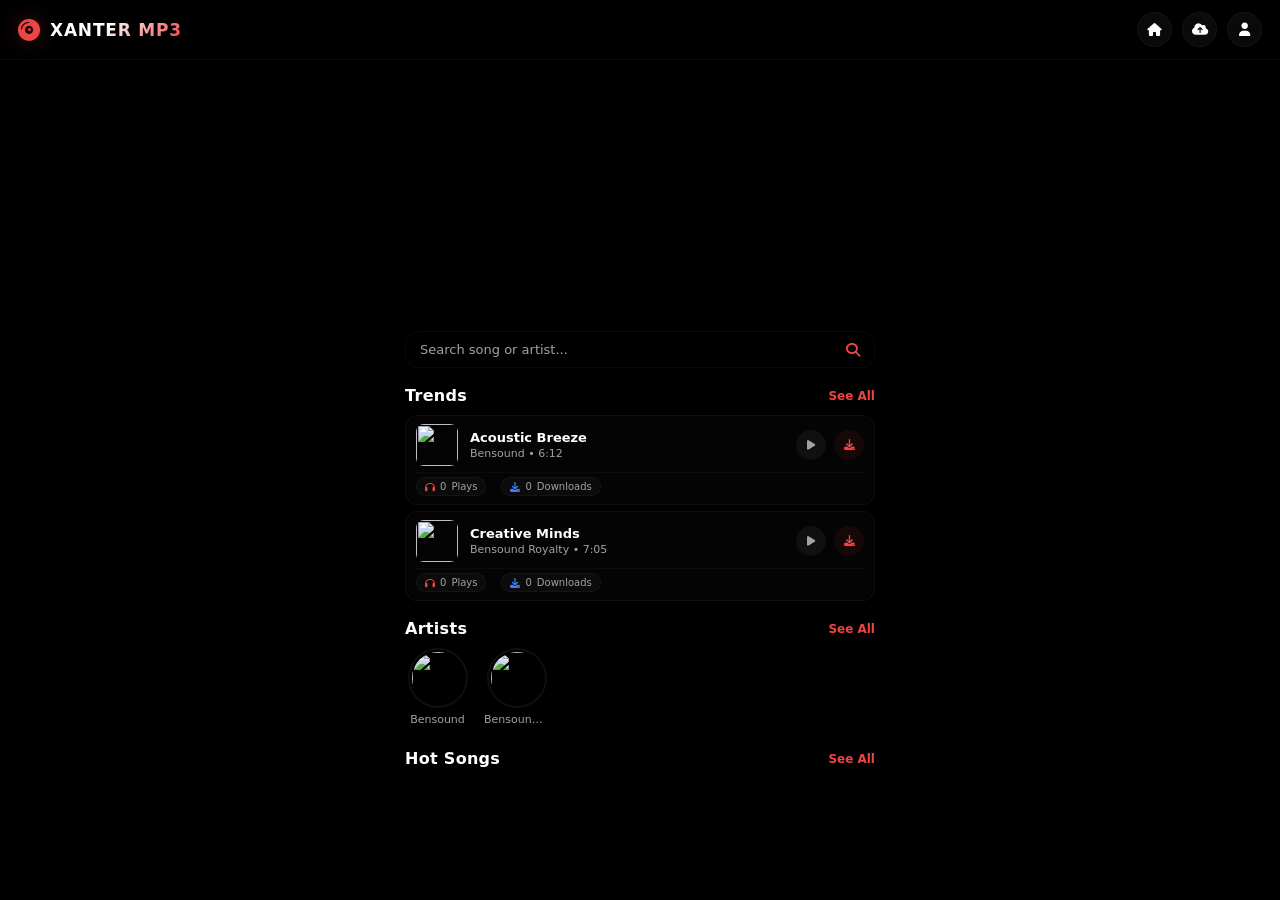
==== index.html @ 676ccbc0 "Add files via upload" ====
<!DOCTYPE html>
<html lang="en">
<head>
    <meta charset="UTF-8">
    <meta name="viewport" content="width=device-width, initial-scale=1.0">
    <title>Xanter MP3 - Cloudinary Edition</title>
    
    <!-- FontAwesome CDN -->
    <link rel="stylesheet" href="https://cdnjs.cloudflare.com/ajax/libs/font-awesome/6.4.0/css/all.min.css">
    
    <style>
        :root {
            --bg-main: #000000;
            --accent-red: #ef4444;
            --accent-glow: rgba(239, 68, 68, 0.3);
            --text-main: #ffffff;
            --text-muted: #a1a1aa;
            --border-color: rgba(255, 255, 255, 0.04);
        }

        * {
            margin: 0;
            padding: 0;
            box-sizing: border-box;
            font-family: 'Segoe UI', system-ui, -apple-system, sans-serif;
        }

        body {
            background-color: var(--bg-main);
            color: var(--text-main);
            min-height: 100vh;
            display: flex;
            flex-direction: column;
            justify-content: space-between;
            padding-bottom: 95px;
            overflow-x: hidden;
        }

        header {
            padding: 12px 18px;
            display: flex;
            justify-content: space-between;
            align-items: center;
            background: #000000;
            position: sticky;
            top: 0;
            z-index: 100;
            border-bottom: 1px solid var(--border-color);
        }

        .logo-area {
            display: flex;
            align-items: center;
            gap: 10px;
        }

        .logo-area i {
            font-size: 22px;
            color: var(--accent-red);
            filter: drop-shadow(0 0 10px var(--accent-glow));
        }

        .logo-area h1 {
            font-size: 17px;
            font-weight: 800;
            letter-spacing: 0.8px;
            background: linear-gradient(135deg, #ffffff 40%, var(--accent-red) 100%);
            -webkit-background-clip: text;
            -webkit-text-fill-color: transparent;
        }

        .header-actions {
            display: flex;
            align-items: center;
            gap: 10px;
        }

        .btn-header {
            background: rgba(255, 255, 255, 0.04);
            border: 1px solid var(--border-color);
            color: var(--text-main);
            width: 35px;
            height: 35px;
            border-radius: 50%;
            display: flex;
            align-items: center;
            justify-content: center;
            cursor: pointer;
            font-size: 13px;
            transition: all 0.3s ease;
        }

        .btn-header:hover {
            background: var(--accent-red);
            border-color: var(--accent-red);
            box-shadow: 0 0 12px var(--accent-glow);
            transform: scale(1.05);
        }

        .main-container {
            padding: 15px;
            max-width: 500px;
            margin: 0 auto;
            width: 100%;
        }

        .search-container {
            margin-bottom: 15px;
            position: relative;
        }

        .search-wrapper-inner {
            display: flex;
            gap: 10px;
            align-items: center;
        }

        .search-box {
            background: #000000;
            border: 1px solid var(--border-color);
            padding: 10px 14px;
            border-radius: 14px;
            display: flex;
            align-items: center;
            justify-content: space-between;
            flex: 1;
            position: relative;
            box-shadow: 0 4px 20px rgba(0, 0, 0, 0.2);
        }

        .search-box input {
            background: transparent;
            border: none;
            outline: none;
            color: var(--text-main);
            font-size: 13px;
            width: 100%;
        }

        .search-box input::placeholder {
            color: var(--text-muted);
        }

        .search-box i {
            color: var(--accent-red);
            font-size: 14px;
            cursor: pointer;
        }

        .search-suggestions {
            position: absolute;
            top: calc(100% + 8px);
            left: 0;
            width: 100%;
            background: #000000;
            border: 1px solid var(--border-color);
            border-radius: 12px;
            box-shadow: 0 10px 30px rgba(0,0,0,0.8);
            z-index: 200;
            display: none;
            max-height: 220px;
            overflow-y: auto;
        }

        .suggestion-item {
            padding: 12px 15px;
            font-size: 12px;
            color: var(--text-main);
            cursor: pointer;
            border-bottom: 1px solid rgba(255,255,255,0.02);
            display: flex;
            align-items: center;
            gap: 10px;
        }

        .suggestion-item:hover {
            background: rgba(239, 68, 68, 0.15);
            color: var(--accent-red);
        }

        .section-header {
            display: flex;
            justify-content: space-between;
            align-items: center;
            margin-bottom: 10px;
            margin-top: 18px;
        }

        .section-title {
            font-size: 16px;
            color: var(--text-main);
            font-weight: 700;
            letter-spacing: 0.3px;
        }

        .see-all-btn {
            font-size: 12px;
            color: var(--accent-red);
            cursor: pointer;
            font-weight: 600;
            background: none;
            border: none;
        }

        .artists-scroll-container {
            display: flex;
            gap: 14px;
            overflow-x: auto;
            padding-bottom: 5px;
            scrollbar-width: none;
        }

        .artists-scroll-container::-webkit-scrollbar {
            display: none;
        }

        .artist-item {
            display: flex;
            flex-direction: column;
            align-items: center;
            cursor: pointer;
            flex-shrink: 0;
            width: 65px;
        }

        .artist-avatar {
            width: 60px;
            height: 60px;
            border-radius: 50%;
            object-fit: cover;
            border: 2px solid rgba(255, 255, 255, 0.06);
            padding: 2px;
            background: #000000;
            transition: 0.3s;
        }

        .artist-item:hover .artist-avatar {
            border-color: var(--accent-red);
            box-shadow: 0 0 12px var(--accent-glow);
            transform: scale(1.05);
        }

        .artist-name {
            font-size: 11px;
            color: var(--text-muted);
            margin-top: 5px;
            text-align: center;
            white-space: nowrap;
            overflow: hidden;
            text-overflow: ellipsis;
            width: 100%;
        }

        .song-list {
            display: flex;
            flex-direction: column;
            gap: 6px;
            margin-bottom: 12px;
        }

        .song-card {
            background: rgba(255, 255, 255, 0.015);
            border: 1px solid var(--border-color);
            padding: 8px 10px;
            border-radius: 12px;
            display: flex;
            flex-direction: column;
            gap: 6px;
            transition: background 0.2s ease;
        }

        .song-card:hover {
            background: rgba(255, 255, 255, 0.03);
        }

        .song-main-row {
            display: flex;
            align-items: center;
            justify-content: space-between;
        }

        .song-left {
            display: flex;
            align-items: center;
            gap: 12px;
            overflow: hidden;
            flex: 1;
            cursor: pointer;
        }

        .song-thumb {
            width: 42px;
            height: 42px;
            border-radius: 8px;
            object-fit: cover;
            flex-shrink: 0;
        }

        .song-info {
            overflow: hidden;
        }

        .song-info h4 {
            font-size: 13px;
            color: var(--text-main);
            margin-bottom: 2px;
            font-weight: 600;
            white-space: nowrap;
            overflow: hidden;
            text-overflow: ellipsis;
        }

        .song-info p {
            font-size: 11px;
            color: var(--text-muted);
            white-space: nowrap;
            overflow: hidden;
            text-overflow: ellipsis;
        }

        .song-actions {
            display: flex;
            gap: 8px;
            align-items: center;
            flex-shrink: 0;
        }

        .btn-action {
            background: rgba(255, 255, 255, 0.05);
            border: none;
            color: var(--text-muted);
            width: 30px;
            height: 30px;
            border-radius: 50%;
            display: flex;
            align-items: center;
            justify-content: center;
            font-size: 11px;
            cursor: pointer;
            transition: 0.2s;
        }

        .btn-action:hover {
            background: var(--accent-red);
            color: #fff;
            box-shadow: 0 0 10px var(--accent-glow);
        }

        .btn-download-icon {
            color: var(--accent-red);
            background: rgba(239, 68, 68, 0.08);
        }

        .social-metrics-bar {
            display: flex;
            align-items: center;
            gap: 15px;
            padding-top: 4px;
            border-top: 1px solid rgba(255, 255, 255, 0.03);
            font-size: 11px;
            color: var(--text-muted);
        }

        .metric-pill {
            display: flex;
            align-items: center;
            gap: 5px;
            background: rgba(255, 255, 255, 0.03);
            border: 1px solid var(--border-color);
            padding: 3px 8px;
            border-radius: 20px;
            font-size: 10px;
        }

        .metric-pill i {
            font-size: 10px;
        }

        #audioPlayerBar {
            position: fixed;
            bottom: 0;
            left: 0;
            width: 100%;
            background: #000000;
            border-top: 1px solid var(--border-color);
            padding: 12px 18px;
            display: none;
            align-items: center;
            justify-content: space-between;
            z-index: 1000;
            box-shadow: 0 -10px 30px rgba(0,0,0,0.5);
        }

        .player-left {
            display: flex;
            align-items: center;
            gap: 12px;
            overflow: hidden;
            cursor: pointer;
            flex: 1;
        }

        #playerThumb {
            width: 45px;
            height: 45px;
            border-radius: 10px;
            object-fit: cover;
        }

        .player-meta h5 {
            font-size: 12px;
            color: var(--text-main);
            white-space: nowrap;
            overflow: hidden;
            text-overflow: ellipsis;
            max-width: 170px;
            font-weight: 600;
        }

        .player-meta p {
            font-size: 10px;
            color: var(--text-muted);
        }

        .player-controls {
            display: flex;
            align-items: center;
            gap: 15px;
        }

        .player-controls button {
            background: transparent;
            border: none;
            color: var(--text-main);
            font-size: 16px;
            cursor: pointer;
        }

        #fullPlayerModal {
            position: fixed;
            top: 0;
            left: 0;
            width: 100%;
            height: 100%;
            background: #000000;
            z-index: 2000;
            display: none;
            flex-direction: column;
            justify-content: space-between;
            padding: 24px;
        }

        .full-player-header {
            display: flex;
            justify-content: space-between;
            align-items: center;
        }

        .full-player-header button {
            background: rgba(255, 255, 255, 0.05);
            border: none;
            color: var(--text-main);
            width: 38px;
            height: 38px;
            border-radius: 50%;
            display: flex;
            align-items: center;
            justify-content: center;
            cursor: pointer;
        }

        .full-player-artwork-container {
            width: 100%;
            display: flex;
            justify-content: center;
            margin: 10px 0;
        }

        .full-player-artwork {
            width: 100%;
            max-width: 320px;
            aspect-ratio: 1/1;
            border-radius: 20px;
            object-fit: cover;
            box-shadow: 0 20px 50px rgba(0,0,0,0.7), 0 0 30px rgba(239, 68, 68, 0.15);
        }

        .full-player-info-row {
            display: flex;
            justify-content: space-between;
            align-items: center;
            margin-bottom: 15px;
        }

        .full-player-info h2 {
            font-size: 20px;
            font-weight: 700;
            margin-bottom: 4px;
            color: var(--text-main);
        }

        .full-player-info p {
            font-size: 13px;
            color: var(--text-muted);
        }

        .btn-full-download {
            background: rgba(239, 68, 68, 0.15);
            border: none;
            color: var(--accent-red);
            width: 44px;
            height: 44px;
            border-radius: 50%;
            display: flex;
            align-items: center;
            justify-content: center;
            cursor: pointer;
            text-decoration: none;
        }

        .progress-container {
            width: 100%;
            margin-bottom: 20px;
        }

        .progress-bar-wrapper {
            width: 100%;
            height: 6px;
            background: rgba(255,255,255,0.1);
            border-radius: 6px;
            cursor: pointer;
            margin-bottom: 8px;
            overflow: hidden;
        }

        .progress-bar-fill {
            height: 100%;
            background: var(--accent-red);
            border-radius: 6px;
            width: 0%;
        }

        .time-info {
            display: flex;
            justify-content: space-between;
            font-size: 11px;
            color: var(--text-muted);
        }

        .full-player-controls {
            display: flex;
            justify-content: space-around;
            align-items: center;
            margin-bottom: 25px;
        }

        .full-player-controls button {
            background: transparent;
            border: none;
            color: var(--text-main);
            font-size: 20px;
            cursor: pointer;
        }

        .btn-big-play {
            width: 65px;
            height: 65px;
            background: var(--text-main) !important;
            color: #000 !important;
            border-radius: 50%;
            display: flex;
            align-items: center;
            justify-content: center;
            font-size: 24px !important;
        }

        /* --- DIRISHA LA MODAL LINAJAZA SKRINI NZIMA --- */
        .custom-popup-modal {
            position: fixed !important;
            top: 0 !important;
            left: 0 !important;
            width: 100vw !important;
            height: 100vh !important;
            max-width: 100% !important;
            max-height: 100% !important;
            background: #000000 !important;
            z-index: 3000 !important;
            display: none;
            flex-direction: column;
            padding: 20px !important;
            box-sizing: border-box !important;
            border-radius: 0 !important;
            margin: 0 !important;
            overflow-y: auto !important;
        }

        .custom-popup-content {
            background: #000000 !important;
            border: none !important;
            border-radius: 0 !important;
            width: 100% !important;
            max-width: 100% !important;
            flex: 1 !important;
            margin: 0 auto !important;
            padding: 10px 0 !important;
            box-shadow: none !important;
            display: flex !important;
            flex-direction: column !important;
            box-sizing: border-box !important;
        }

        .custom-popup-header {
            display: flex;
            justify-content: space-between;
            align-items: center;
            margin-bottom: 20px;
            border-bottom: 1px solid var(--border-color);
            padding-bottom: 15px;
        }

        .custom-popup-header h3 {
            font-size: 17px;
            color: var(--text-main);
            font-weight: 700;
        }

        .custom-popup-close {
            background: rgba(255, 255, 255, 0.05);
            border: none;
            color: var(--text-main);
            width: 36px;
            height: 36px;
            border-radius: 50%;
            display: flex;
            align-items: center;
            justify-content: center;
            font-size: 15px;
            cursor: pointer;
        }

        .custom-popup-body {
            font-size: 13px;
            color: var(--text-muted);
            display: flex;
            flex-direction: column;
            gap: 12px;
            flex: 1 !important;
            width: 100% !important;
            overflow-y: auto !important;
        }

        .profile-email, 
        .user-email, 
        .email-text {
            word-break: break-all !important;
            overflow-wrap: break-word !important;
            white-space: normal !important;
            font-size: 13px !important;
            display: block !important;
        }

        .popup-option-item {
            padding: 16px 18px;
            background: rgba(255,255,255,0.015);
            border: 1px solid var(--border-color);
            border-radius: 12px;
            display: flex;
            justify-content: space-between;
            align-items: center;
            color: var(--text-main);
            font-size: 14px;
            cursor: pointer;
            font-weight: 600;
            transition: 0.2s;
        }

        .popup-option-item:hover {
            background: rgba(239, 68, 68, 0.08);
            border-color: rgba(239, 68, 68, 0.3);
            color: var(--accent-red);
        }

        .upload-form-group {
            display: flex;
            flex-direction: column;
            gap: 6px;
            margin-bottom: 8px;
        }

        .upload-form-group label {
            font-size: 11px;
            color: var(--text-muted);
            font-weight: 600;
        }

        .upload-form-group input[type="text"],
        .upload-form-group input[type="email"],
        .upload-form-group input[type="password"],
        .upload-form-group textarea {
            background: rgba(255, 255, 255, 0.05);
            border: 1px solid var(--border-color);
            padding: 10px 12px;
            border-radius: 10px;
            color: var(--text-main);
            font-size: 13px;
            outline: none;
        }

        .upload-form-group input[type="file"] {
            font-size: 11px;
            color: var(--text-muted);
        }

        .btn-save-upload {
            background: var(--accent-red);
            color: #fff;
            border: none;
            padding: 12px;
            border-radius: 10px;
            font-weight: bold;
            cursor: pointer;
            font-size: 14px;
            margin-top: 5px;
        }

        .auth-switch-text {
            text-align: center;
            font-size: 12px;
            margin-top: 10px;
            color: var(--text-muted);
        }

        .auth-switch-text span {
            color: var(--accent-red);
            cursor: pointer;
            font-weight: 600;
        }
    </style>
</head>
<body>

    <header>
        <div class="logo-area">
            <i class="fa-solid fa-compact-disc"></i>
            <h1>XANTER MP3</h1>
        </div>
        <div class="header-actions">
            <button class="btn-header" id="homeBtn" title="Home"><i class="fa-solid fa-house"></i></button>
            <button class="btn-header" id="uploadModalBtn" title="Upload Music"><i class="fa-solid fa-cloud-arrow-up"></i></button>
            <button class="btn-header" id="profileBtn" title="Profile & Account"><i class="fa-solid fa-user"></i></button>
        </div>
    </header>

    <div class="main-container">
        <div class="search-container">
            <div class="search-wrapper-inner">
                <div class="search-box">
                    <input type="text" id="searchInput" placeholder="Search song or artist..." autocomplete="off">
                    <i class="fa-solid fa-magnifying-glass" id="searchBtn"></i>
                    <div id="searchSuggestions" class="search-suggestions"></div>
                </div>
            </div>
        </div>

        <div id="localSectionWrapper" style="display: none;">
            <div class="section-header">
                <div class="section-title">My Uploaded Songs</div>
            </div>
            <div class="song-list" id="localSongsList"></div>
        </div>

        <div class="section-header">
            <div class="section-title">Trends</div>
            <button class="see-all-btn" id="seeAllTrends">See All</button>
        </div>
        <div class="song-list" id="trendsList"></div>

        <div class="section-header">
            <div class="section-title">Artists</div>
            <button class="see-all-btn" id="seeAllArtists">See All</button>
        </div>
        <div class="artists-scroll-container" id="artistsList"></div>

        <div class="section-header">
            <div class="section-title">Hot Songs</div>
            <button class="see-all-btn" id="seeAllHot">See All</button>
        </div>
        <div class="song-list" id="hotSongsList"></div>
    </div>

    <div id="audioPlayerBar">
        <div class="player-left" id="openFullPlayerFromMini">
            <img src="" alt="" id="playerThumb">
            <div class="player-meta">
                <h5 id="playerTitle">Select a Song</h5>
                <p id="playerArtist">Xanter MP3</p>
            </div>
        </div>
        <div class="player-controls">
            <button id="playPauseBtn"><i class="fa-solid fa-pause" id="playPauseIcon"></i></button>
            <button id="closePlayerBtn" title="Close"><i class="fa-solid fa-xmark"></i></button>
        </div>
    </div>

    <div id="fullPlayerModal">
        <div class="full-player-header">
            <button id="closeFullPlayerBtn"><i class="fa-solid fa-chevron-down"></i></button>
            <h3>Now Playing</h3>
            <button style="opacity: 0; pointer-events: none;"></button>
        </div>

        <div class="full-player-artwork-container">
            <img src="" alt="Artwork" class="full-player-artwork" id="fullModalThumb">
        </div>

        <div class="full-player-info-row">
            <div class="full-player-info">
                <h2 id="fullModalTitle">Song Title</h2>
                <p id="fullModalArtist">Artist Name</p>
            </div>
            <button id="fullModalDownloadBtn" class="btn-full-download" title="Download Song">
                <i class="fa-solid fa-download"></i>
            </button>
        </div>

        <div class="progress-container">
            <div class="progress-bar-wrapper" id="progressBarWrapper">
                <div class="progress-bar-fill" id="progressBarFill"></div>
            </div>
            <div class="time-info">
                <span id="currentTimeText">0:00</span>
                <span id="durationText">0:00</span>
            </div>
        </div>

        <div class="full-player-controls">
            <button><i class="fa-solid fa-shuffle"></i></button>
            <button id="modalPrevBtn"><i class="fa-solid fa-backward-step"></i></button>
            <button class="btn-big-play" id="modalPlayPauseBtn"><i class="fa-solid fa-pause" id="modalPlayPauseIcon"></i></button>
            <button id="modalNextBtn"><i class="fa-solid fa-forward-step"></i></button>
            <button><i class="fa-solid fa-repeat"></i></button>
        </div>
    </div>

    <div id="genericPopupModal" class="custom-popup-modal">
        <div class="custom-popup-content">
            <div class="custom-popup-header">
                <h3 id="popupTitle">Modal Title</h3>
                <button class="custom-popup-close" id="closePopupBtn"><i class="fa-solid fa-xmark"></i></button>
            </div>
            <div class="custom-popup-body" id="popupBodyContent"></div>
        </div>
    </div>

    <audio id="mainAudioElement"></audio>

    <script>
        const CLOUD_NAME = 'x17d7jsh'; 
        const UPLOAD_PRESET = 'xanter_preset';

        document.databaseTracks = [];

        function badilishaEmailKuwaJina(email) {
            if (!email) return 'Mtumiaji';
            let sehemuYaJina = email.split('@')[0];
            sehemuYaJina = sehemuYaJina.replace(/[0-9_.]/g, ' ').trim();
            return sehemuYaJina.charAt(0).toUpperCase() + sehemuYaJina.slice(1);
        }

        document.addEventListener("DOMContentLoaded", function () {
            let globalTracks = [];
            let localUploadedTracks = JSON.parse(localStorage.getItem('xanter_cloud_uploads')) || [];

            let usersList = JSON.parse(localStorage.getItem('xanter_users')) || [];
            let currentUser = JSON.parse(localStorage.getItem('xanter_current_user')) || null;
            let userDownloads = JSON.parse(localStorage.getItem('xanter_downloads')) || [];
            let userPlaylists = JSON.parse(localStorage.getItem('xanter_playlists')) || [];
            
            let songMetrics = JSON.parse(localStorage.getItem('xanter_metrics')) || {};

            const suggestionDictionary = ["Acoustic", "Bensound", "Pop Music", "Rock & Roll", "Piano Instrumentals", "Electronic", "Remix Beats"];
            
            const audioElem = document.getElementById('mainAudioElement');
            const playerBar = document.getElementById('audioPlayerBar');
            const playerThumb = document.getElementById('playerThumb');
            const playerTitle = document.getElementById('playerTitle');
            const playerArtist = document.getElementById('playerArtist');
            const playPauseBtn = document.getElementById('playPauseBtn');
            const playPauseIcon = document.getElementById('playPauseIcon');
            const closePlayerBtn = document.getElementById('closePlayerBtn');
            
            const fullPlayerModal = document.getElementById('fullPlayerModal');
            const closeFullPlayerBtn = document.getElementById('closeFullPlayerBtn');
            const openFullPlayerFromMini = document.getElementById('openFullPlayerFromMini');
            const fullModalThumb = document.getElementById('fullModalThumb');
            const fullModalTitle = document.getElementById('fullModalTitle');
            const fullModalArtist = document.getElementById('fullModalArtist');
            const fullModalDownloadBtn = document.getElementById('fullModalDownloadBtn');
            const modalPlayPauseBtn = document.getElementById('modalPlayPauseBtn');
            const modalPlayPauseIcon = document.getElementById('modalPlayPauseIcon');
            const progressBarWrapper = document.getElementById('progressBarWrapper');
            const progressBarFill = document.getElementById('progressBarFill');
            const currentTimeText = document.getElementById('currentTimeText');
            const durationText = document.getElementById('durationText');

            const searchInput = document.getElementById('searchInput');
            const searchBtn = document.getElementById('searchBtn');
            const searchSuggestions = document.getElementById('searchSuggestions');
            
            const homeBtn = document.getElementById('homeBtn');
            const uploadModalBtn = document.getElementById('uploadModalBtn');
            const profileBtn = document.getElementById('profileBtn');

            const genericPopupModal = document.getElementById('genericPopupModal');
            const popupTitle = document.getElementById('popupTitle');
            const popupBodyContent = document.getElementById('popupBodyContent');
            const closePopupBtn = document.getElementById('closePopupBtn');

            homeBtn.addEventListener('click', () => {
                searchInput.value = '';
                fetchAllApis("hits");
            });

            async function uploadToCloudinary(file, resourceType = 'auto') {
                const formData = new FormData();
                formData.append('file', file);
                formData.append('upload_preset', UPLOAD_PRESET);

                let response = await fetch(`https://api.cloudinary.com/v1_1/${CLOUD_NAME}/${resourceType}/upload`, {
                    method: 'POST',
                    body: formData
                });
                let data = await response.json();
                if (data.secure_url) {
                    return data.secure_url;
                } else {
                    throw new Error(data.error?.message || 'Failed to upload file to Cloudinary.');
                }
            }

            function openUploadForm() {
                if (!currentUser) {
                    alert('Please login or signup first to upload music!');
                    openLoginModal();
                    return;
                }

                popupTitle.textContent = "Upload Song to Cloud";
                popupBodyContent.innerHTML = `
                    <div class="upload-form-group">
                        <label>Artist Name</label>
                        <input type="text" id="upArtist" placeholder="Enter artist name...">
                    </div>
                    <div class="upload-form-group">
                        <label>Song Title</label>
                        <input type="text" id="upTitle" placeholder="Enter song title...">
                    </div>
                    <div class="upload-form-group">
                        <label>Select Audio File (MP3)</label>
                        <input type="file" id="upAudioFile" accept="audio/*">
                    </div>
                    <div class="upload-form-group">
                        <label>Select Cover Photo (Optional)</label>
                        <input type="file" id="upCoverFile" accept="image/*">
                    </div>
                    <button class="btn-save-upload" id="submitUploadBtn">Upload and Save to Cloud</button>
                    <div id="uploadProgressText" style="text-align: center; font-size: 11px; color: var(--accent-red); display: none; margin-top: 5px;">Uploading file, please wait...</div>
                `;
                genericPopupModal.style.display = 'flex';

                document.getElementById('submitUploadBtn').addEventListener('click', async function() {
                    const artistVal = document.getElementById('upArtist').value.trim();
                    const titleVal = document.getElementById('upTitle').value.trim();
                    const audioInput = document.getElementById('upAudioFile');
                    const coverInput = document.getElementById('upCoverFile');
                    const progressText = document.getElementById('uploadProgressText');
                    const submitBtn = document.getElementById('submitUploadBtn');

                    if (!titleVal || audioInput.files.length === 0) {
                        alert('Please enter a song title and select an MP3 audio file!');
                        return;
                    }

                    progressText.style.display = 'block';
                    submitBtn.disabled = true;

                    try {
                        const audioUrl = await uploadToCloudinary(audioInput.files[0], 'video');

                        let coverUrl = 'https://picsum.photos/seed/' + encodeURIComponent(titleVal) + '/300';
                        if (coverInput.files.length > 0) {
                            coverUrl = await uploadToCloudinary(coverInput.files[0], 'image');
                        }

                        const songId = 'song_' + Date.now();
                        const newTrackObj = {
                            id: songId,
                            title: titleVal,
                            artist: artistVal || badilishaEmailKuwaJina(currentUser.email),
                            thumb: coverUrl,
                            audioUrl: audioUrl,
                            duration: "3:30",
                            uploaderEmail: currentUser.email
                        };

                        localUploadedTracks.unshift(newTrackObj);
                        localStorage.setItem('xanter_cloud_uploads', JSON.stringify(localUploadedTracks));

                        alert('Song successfully uploaded!');
                        closePopup();
                        renderLocalUploads();
                    } catch (error) {
                        console.error(error);
                        alert('An error occurred while uploading: ' + error.message);
                    } finally {
                        progressText.style.display = 'none';
                        submitBtn.disabled = false;
                    }
                });
            }

            uploadModalBtn.addEventListener('click', openUploadForm);

            function openLoginModal() {
                popupTitle.textContent = "Login to Your Account";
                popupBodyContent.innerHTML = `
                    <div class="upload-form-group">
                        <label>Email Address</label>
                        <input type="email" id="loginEmail" placeholder="Enter your email...">
                    </div>
                    <div class="upload-form-group">
                        <label>Password</label>
                        <input type="password" id="loginPassword" placeholder="Enter your password...">
                    </div>
                    <button class="btn-save-upload" id="submitLoginBtn">Login</button>
                    <div class="auth-switch-text">Don't have an account? <span id="switchToSignup">Sign Up</span></div>
                `;
                genericPopupModal.style.display = 'flex';

                document.getElementById('submitLoginBtn').addEventListener('click', () => {
                    const emailVal = document.getElementById('loginEmail').value.trim().toLowerCase();
                    const passVal = document.getElementById('loginPassword').value.trim();

                    const found = usersList.find(x => x.email === emailVal && x.password === passVal);
                    if (found) {
                        currentUser = found;
                        localStorage.setItem('xanter_current_user', JSON.stringify(currentUser));
                        alert('Login successful!');
                        closePopup();
                        openProfileModal();
                    } else {
                        alert('Invalid email or password!');
                    }
                });

                document.getElementById('switchToSignup').addEventListener('click', () => {
                    openSignupModal();
                });
            }

            function openSignupModal() {
                popupTitle.textContent = "Create an Account (Sign Up)";
                popupBodyContent.innerHTML = `
                    <div class="upload-form-group">
                        <label>Email Address</label>
                        <input type="email" id="signupEmail" placeholder="Enter your email...">
                    </div>
                    <div class="upload-form-group">
                        <label>Password</label>
                        <input type="password" id="signupPassword" placeholder="Choose a password...">
                    </div>
                    <button class="btn-save-upload" id="submitSignupBtn">Sign Up</button>
                    <div class="auth-switch-text">Already have an account? <span id="switchToLogin">Login</span></div>
                `;
                genericPopupModal.style.display = 'flex';

                document.getElementById('submitSignupBtn').addEventListener('click', () => {
                    const emailVal = document.getElementById('signupEmail').value.trim().toLowerCase();
                    const passVal = document.getElementById('signupPassword').value.trim();

                    if (!emailVal || !passVal) {
                        alert('Please fill in all fields!');
                        return;
                    }

                    if (!emailVal.includes('@') || !emailVal.includes('.')) {
                        alert('Please enter a valid email address!');
                        return;
                    }

                    if (usersList.some(x => x.email === emailVal)) {
                        alert('This email is already registered! Please login.');
                        return;
                    }

                    const newUser = { email: emailVal, password: passVal };
                    usersList.push(newUser);
                    localStorage.setItem('xanter_users', JSON.stringify(usersList));

                    currentUser = newUser;
                    localStorage.setItem('xanter_current_user', JSON.stringify(currentUser));

                    alert('Account created and logged in successfully!');
                    closePopup();
                    openProfileModal();
                });

                document.getElementById('switchToLogin').addEventListener('click', () => {
                    openLoginModal();
                });
            }

            function openProfileModal() {
                if (!currentUser) {
                    openLoginModal();
                    return;
                }

                const jinaLaMtumiajiPekee = badilishaEmailKuwaJina(currentUser.email);

                popupTitle.textContent = "My Profile";
                popupBodyContent.innerHTML = `
                    <div style="display: flex; align-items: center; gap: 12px; padding: 12px; background: rgba(255,255,255,0.02); border: 1px solid var(--border-color); border-radius: 12px; margin-bottom: 5px;">
                        <i class="fa-solid fa-circle-user" style="font-size: 42px; color: var(--accent-red);"></i>
                        <div style="overflow: hidden;">
                            <h4 style="font-size: 15px; color: var(--text-main); white-space: nowrap; overflow: hidden; text-overflow: ellipsis; font-weight: 700;">${jinaLaMtumiajiPekee}</h4>
                            <p class="email-text" style="font-size: 11px; color: var(--text-muted);">${currentUser.email}</p>
                        </div>
                    </div>

                    <div class="popup-option-item" onclick="openSubSectionList('downloads')">
                        <div style="display: flex; align-items: center; gap: 12px;"><i class="fa-solid fa-download" style="color: #f59e0b; font-size: 16px;"></i> Downloads</div>
                        <i class="fa-solid fa-chevron-right" style="font-size: 12px; color: var(--text-muted);"></i>
                    </div>

                    <div class="popup-option-item" onclick="openSubSectionList('playlists')">
                        <div style="display: flex; align-items: center; gap: 12px;"><i class="fa-solid fa-list-ul" style="color: #3b82f6; font-size: 16px;"></i> Playlists</div>
                        <i class="fa-solid fa-chevron-right" style="font-size: 12px; color: var(--text-muted);"></i>
                    </div>

                    <div class="popup-option-item" onclick="openSubSectionList('uploads')">
                        <div style="display: flex; align-items: center; gap: 12px;"><i class="fa-solid fa-cloud-arrow-up" style="color: #10b981; font-size: 16px;"></i> Uploads</div>
                        <i class="fa-solid fa-chevron-right" style="font-size: 12px; color: var(--text-muted);"></i>
                    </div>

                    <button class="btn-save-upload" id="logoutBtn" style="background: rgba(255,255,255,0.05); color: var(--text-main); border: 1px solid var(--border-color); margin-top: 15px;">Logout</button>
                `;
                genericPopupModal.style.display = 'flex';

                document.getElementById('logoutBtn').addEventListener('click', () => {
                    currentUser = null;
                    localStorage.removeItem('xanter_current_user');
                    alert('Logged out successfully!');
                    closePopup();
                });
            }

            window.openSubSectionList = function(type) {
                let title = "";
                let data = [];

                if (type === 'downloads') {
                    title = "My Downloads";
                    data = userDownloads.filter(t => t.userEmail === currentUser.email);
                } else if (type === 'playlists') {
                    title = "My Playlists";
                    data = userPlaylists.filter(t => t.userEmail === currentUser.email);
                } else if (type === 'uploads') {
                    title = "My Uploads";
                    data = localUploadedTracks.filter(t => t.uploaderEmail === currentUser.email);
                }

                popupTitle.textContent = title;
                popupBodyContent.innerHTML = `
                    <button onclick="openProfileModal()" class="back-btn" style="background:none; border:none; color:var(--accent-red); font-size:13px; cursor:pointer; margin-bottom:12px; text-align:left; display:inline-flex; align-items:center; gap:8px; font-weight:600;">
                        <i class="fa-solid fa-arrow-left"></i> Back to Profile
                    </button>
                    <div class="song-list" style="max-height: 65vh; overflow-y: auto;">
                        ${data.length === 0 ? '<div style="text-align:center; color:var(--text-muted); padding:30px;">Hakuna kumbukumbu hapa bado.</div>' : 
                        data.map(t => {
                            const trackKey = t.id || t.audioUrl;
                            const metric = songMetrics[trackKey] || { plays: 0, downloads: 0 };
                            return `
                                <div class="song-card">
                                    <div class="song-main-row">
                                        <div class="song-left" onclick="playSong('${t.audioUrl}', '${t.title}', '${t.artist}', '${t.thumb}'); closePopup();">
                                            <img src="${t.thumb}" class="song-thumb">
                                            <div class="song-info">
                                                <h4>${t.title}</h4>
                                                <p>${t.artist}</p>
                                            </div>
                                        </div>
                                        ${type === 'uploads' ? `<button class="btn-action btn-download-icon" onclick="deleteLocalTrackById('${t.id}')" title="Delete Song"><i class="fa-solid fa-trash"></i></button>` : ''}
                                    </div>
                                    <div class="social-metrics-bar">
                                        <div class="metric-pill">
                                            <i class="fa-solid fa-headphones" style="color: var(--accent-red);"></i> <span id="plays-${trackKey}">${metric.plays}</span> Plays
                                        </div>
                                        <div class="metric-pill">
                                            <i class="fa-solid fa-download" style="color: #3b82f6;"></i> <span id="downloads-${trackKey}">${metric.downloads}</span> Downloads
                                        </div>
                                    </div>
                                </div>
                            `;
                        }).join('')}
                    </div>
                `;
            };

            profileBtn.addEventListener('click', () => {
                if (currentUser) {
                    openProfileModal();
                } else {
                    openLoginModal();
                }
            });

            window.closePopup = function() {
                genericPopupModal.style.display = 'none';
            };

            closePopupBtn.addEventListener('click', closePopup);

            function incrementMetric(trackKey, type) {
                if (!songMetrics[trackKey]) {
                    songMetrics[trackKey] = { plays: 0, downloads: 0 };
                }
                songMetrics[trackKey][type] += 1;
                localStorage.setItem('xanter_metrics', JSON.stringify(songMetrics));

                const spanElem = document.getElementById(`${type}-${trackKey}`);
                if (spanElem) {
                    spanElem.textContent = songMetrics[trackKey][type];
                }
            }

            function renderLocalUploads() {
                const localWrapper = document.getElementById('localSectionWrapper');
                const localListContainer = document.getElementById('localSongsList');
                localListContainer.innerHTML = '';

                if (localUploadedTracks.length === 0) {
                    localWrapper.style.display = 'none';
                    return;
                }

                localWrapper.style.display = 'block';
                localUploadedTracks.forEach((track) => {
                    const trackKey = track.id || track.audioUrl;
                    const metric = songMetrics[trackKey] || { plays: 0, downloads: 0 };

                    localListContainer.innerHTML += `
                        <div class="song-card">
                            <div class="song-main-row">
                                <div class="song-left open-full-player-trigger" data-url="${track.audioUrl}" data-title="${track.title}" data-artist="${track.artist}" data-thumb="${track.thumb}" data-key="${trackKey}">
                                    <img src="${track.thumb}" class="song-thumb">
                                    <div class="song-info">
                                        <h4>${track.title}</h4>
                                        <p>${track.artist} • ${track.duration}</p>
                                    </div>
                                </div>
                                <div class="song-actions">
                                    <button class="btn-action play-btn" data-url="${track.audioUrl}" data-title="${track.title}" data-artist="${track.artist}" data-thumb="${track.thumb}" data-key="${trackKey}"><i class="fa-solid fa-play"></i></button>
                                    <button class="btn-action btn-download-icon" onclick="deleteLocalTrackById('${track.id}')" title="Delete Song"><i class="fa-solid fa-trash"></i></button>
                                </div>
                            </div>
                            <div class="social-metrics-bar">
                                <div class="metric-pill">
                                    <i class="fa-solid fa-headphones" style="color: var(--accent-red);"></i> <span id="plays-${trackKey}">${metric.plays}</span> Plays
                                </div>
                                <div class="metric-pill">
                                    <i class="fa-solid fa-download" style="color: #3b82f6;"></i> <span id="downloads-${trackKey}">${metric.downloads}</span> Downloads
                                </div>
                            </div>
                        </div>
                    `;
                });
                bindPlayerEvents();
            }

            window.deleteLocalTrackById = function(id) {
                if (confirm("Are you sure you want to delete this song?")) {
                    localUploadedTracks = localUploadedTracks.filter(t => t.id !== id);
                    localStorage.setItem('xanter_cloud_uploads', JSON.stringify(localUploadedTracks));
                    renderLocalUploads();
                }
            };

            let currentPlayingUrl = "";
            let currentTrackData = null;
            let currentTrackKey = "";

            function playSong(url, title, artist, thumb, trackKey = "") {
                currentTrackData = { url, title, artist, thumb };
                currentTrackKey = trackKey || url;

                if (currentPlayingUrl === url) {
                    if (audioElem.paused) { audioElem.play(); updatePlayState(true); }
                    else { audioElem.pause(); updatePlayState(false); }
                } else {
                    currentPlayingUrl = url;
                    audioElem.src = url;
                    audioElem.play().catch(e => console.log(e));
                    
                    const imgUrl = thumb || 'https://picsum.photos/seed/music/300';
                    playerThumb.src = imgUrl;
                    playerTitle.textContent = title;
                    playerArtist.textContent = artist;
                    
                    fullModalThumb.src = imgUrl;
                    fullModalTitle.textContent = title;
                    fullModalArtist.textContent = artist;

                    playerBar.style.display = 'flex';
                    updatePlayState(true);

                    incrementMetric(currentTrackKey, 'plays');
                }
            }

            async function downloadSongFile(url, filename, buttonElement, trackInfo = null, trackKey = "") {
                const key = trackKey || url;
                incrementMetric(key, 'downloads');

                try {
                    const response = await fetch(url);
                    const blob = await response.blob();
                    const blobUrl = window.URL.createObjectURL(blob);
                    const a = document.createElement('a');
                    a.href = blobUrl;
                    a.download = filename;
                    document.body.appendChild(a);
                    a.click();
                    window.URL.revokeObjectURL(blobUrl);
                    document.body.removeChild(a);

                    if (currentUser && trackInfo) {
                        if (!userDownloads.some(d => d.audioUrl === trackInfo.audioUrl && d.userEmail === currentUser.email)) {
                            userDownloads.push({ ...trackInfo, userEmail: currentUser.email });
                            localStorage.setItem('xanter_downloads', JSON.stringify(userDownloads));
                        }
                    }
                } catch (e) {
                    const a = document.createElement('a');
                    a.href = url;
                    a.target = '_blank';
                    a.download = filename;
                    document.body.appendChild(a);
                    a.click();
                    document.body.removeChild(a);

                    if (currentUser && trackInfo) {
                        if (!userDownloads.some(d => d.audioUrl === trackInfo.audioUrl && d.userEmail === currentUser.email)) {
                            userDownloads.push({ ...trackInfo, userEmail: currentUser.email });
                            localStorage.setItem('xanter_downloads', JSON.stringify(userDownloads));
                        }
                    }
                }
            }

            fullModalDownloadBtn.addEventListener('click', (e) => {
                if (currentTrackData) {
                    downloadSongFile(currentTrackData.url, `${currentTrackData.title}.mp3`, e.currentTarget, currentTrackData, currentTrackKey);
                }
            });

            function updatePlayState(isPlaying) {
                if (isPlaying) {
                    playPauseIcon.className = "fa-solid fa-pause";
                    modalPlayPauseIcon.className = "fa-solid fa-pause";
                } else {
                    playPauseIcon.className = "fa-solid fa-play";
                    modalPlayPauseIcon.className = "fa-solid fa-play";
                }
            }

            playPauseBtn.addEventListener('click', () => {
                if (audioElem.paused) { audioElem.play(); updatePlayState(true); }
                else { audioElem.pause(); updatePlayState(false); }
            });

            modalPlayPauseBtn.addEventListener('click', () => {
                if (audioElem.paused) { audioElem.play(); updatePlayState(true); }
                else { audioElem.pause(); updatePlayState(false); }
            });

            closePlayerBtn.addEventListener('click', () => {
                audioElem.pause();
                currentPlayingUrl = "";
                playerBar.style.display = 'none';
                fullPlayerModal.style.display = 'none';
            });

            openFullPlayerFromMini.addEventListener('click', () => {
                fullPlayerModal.style.display = 'flex';
            });

            closeFullPlayerBtn.addEventListener('click', () => {
                fullPlayerModal.style.display = 'none';
            });

            audioElem.addEventListener('timeupdate', () => {
                if (audioElem.duration) {
                    const progressPercent = (audioElem.currentTime / audioElem.duration) * 100;
                    progressBarFill.style.width = progressPercent + '%';
                    currentTimeText.textContent = formatTime(audioElem.currentTime);
                    durationText.textContent = formatTime(audioElem.duration);
                }
            });

            progressBarWrapper.addEventListener('click', (e) => {
                const width = progressBarWrapper.clientWidth;
                const clickX = e.offsetX;
                const duration = audioElem.duration;
                if (duration) {
                    audioElem.currentTime = (clickX / width) * duration;
                }
            });

            function formatTime(seconds) {
                const mins = Math.floor(seconds / 60);
                const secs = Math.floor(seconds % 60);
                return mins + ":" + (secs < 10 ? '0' : '') + secs;
            }

            async function fetchWithTimeout(url, options = {}, timeout = 5000) {
                const controller = new AbortController();
                const id = setTimeout(() => controller.abort(), timeout);
                try {
                    const response = await fetch(url, { ...options, signal: controller.signal });
                    clearTimeout(id);
                    return response;
                } catch (error) {
                    clearTimeout(id);
                    throw error;
                }
            }

            async function fetchJamendo(query) {
                try {
                    const res = await fetchWithTimeout(`https://api.jamendo.com/v3.0/tracks/?client_id=5992a54a&format=json&limit=10&search=${encodeURIComponent(query)}`);
                    if (!res.ok) throw new Error();
                    const data = await res.json();
                    if (data && data.results) {
                        return data.results.map(t => ({
                            id: 'jam_' + t.id,
                            title: t.name,
                            artist: t.artist_name,
                            thumb: t.image || 'https://picsum.photos/seed/' + t.id + '/300',
                            audioUrl: t.audio,
                            duration: Math.floor(t.duration / 60) + ":" + (t.duration % 60 < 10 ? '0' : '') + (t.duration % 60)
                        }));
                    }
                } catch(e) {}
                return [];
            }

            async function fetchAudius(query) {
                try {
                    const res = await fetchWithTimeout(`https://api.audius.co/v1/tracks/search?query=${encodeURIComponent(query)}&app_name=XanterMP3`);
                    if (!res.ok) throw new Error();
                    const data = await res.json();
                    if (data && data.data) {
                        return data.data.map(t => ({
                            id: 'aud_' + t.id,
                            title: t.title,
                            artist: t.user.name,
                            thumb: t.artwork ? (t.artwork['480x480'] || Object.values(t.artwork)[0]) : 'https://picsum.photos/seed/' + t.id + '/300',
                            audioUrl: `https://api.audius.co/v1/tracks/${t.id}/stream?app_name=XanterMP3`,
                            duration: Math.floor(t.duration / 60) + ":" + (t.duration % 60 < 10 ? '0' : '') + (t.duration % 60)
                        }));
                    }
                } catch(e) {}
                return [];
            }

            async function fetchArchive(query) {
                try {
                    const res = await fetchWithTimeout(`https://archive.org/advancedsearch.php?q=${encodeURIComponent(query)}%20AND%20mediatype:(audio)&fl[]=identifier,title,creator&rows=8&output=json`);
                    if (!res.ok) throw new Error();
                    const data = await res.json();
                    if (data && data.response && data.response.docs) {
                        return data.response.docs.map(doc => ({
                            id: 'arc_' + doc.identifier,
                            title: doc.title || "Archive Audio",
                            artist: doc.creator || "Unknown Artist",
                            thumb: 'https://picsum.photos/seed/' + doc.identifier + '/300',
                            audioUrl: `https://archive.org/download/${doc.identifier}/${doc.identifier}.mp3`,
                            duration: "3:30"
                        }));
                    }
                } catch(e) {}
                return [];
            }

            async function fetchAllApis(query = "pop") {
                searchSuggestions.style.display = 'none';
                const results = await Promise.allSettled([fetchJamendo(query), fetchAudius(query), fetchArchive(query)]);
                let combinedTracks = [];
                results.forEach(res => {
                    if (res.status === 'fulfilled' && Array.isArray(res.value)) combinedTracks = [...combinedTracks, ...res.value];
                });

                globalTracks = combinedTracks;
                if (globalTracks.length === 0) {
                    globalTracks = [
                        { id: 'def_1', title: "Acoustic Breeze", artist: "Bensound", thumb: "https://picsum.photos/seed/breeze/300", audioUrl: "https://www.soundhelix.com/examples/mp3/Soundhelix-Song-1.mp3", duration: "6:12" },
                        { id: 'def_2', title: "Creative Minds", artist: "Bensound Royalty", thumb: "https://picsum.photos/seed/minds/300", audioUrl: "https://www.soundhelix.com/examples/mp3/Soundhelix-Song-2.mp3", duration: "7:05" }
                    ];
                }

                globalTracks.forEach(t => {
                    if (!document.databaseTracks.some(existing => existing.title === t.title)) {
                        document.databaseTracks.push(t);
                    }
                });

                renderAllSections(globalTracks);
            }

            function renderAllSections(tracks) {
                const trendsList = document.getElementById('trendsList');
                const artistsList = document.getElementById('artistsList');
                const hotSongsList = document.getElementById('hotSongsList');

                trendsList.innerHTML = '';
                artistsList.innerHTML = '';
                hotSongsList.innerHTML = '';

                tracks.slice(0, 4).forEach(track => {
                    trendsList.innerHTML += createSongCardHtml(track);
                });

                let uniqueArtists = [];
                let seenNames = new Set();
                tracks.forEach(t => {
                    if (!seenNames.has(t.artist)) {
                        seenNames.add(t.artist);
                        uniqueArtists.push({ name: t.artist, thumb: t.thumb });
                    }
                });

                uniqueArtists.forEach(artist => {
                    artistsList.innerHTML += `
                        <div class="artist-item" data-artist="${artist.name}">
                            <img src="${artist.thumb}" class="artist-avatar">
                            <span class="artist-name">${artist.name}</span>
                        </div>
                    `;
                });

                tracks.slice(4).forEach(hotTrack => {
                    hotSongsList.innerHTML += createSongCardHtml(hotTrack);
                });

                bindPlayerEvents();
            }

            function createSongCardHtml(track) {
                const escapedTrack = JSON.stringify(track).replace(/"/g, '&quot;');
                const trackKey = track.id || track.audioUrl;
                const metric = songMetrics[trackKey] || { plays: 0, downloads: 0 };

                return `
                    <div class="song-card">
                        <div class="song-main-row">
                            <div class="song-left open-full-player-trigger" data-url="${track.audioUrl}" data-title="${track.title}" data-artist="${track.artist}" data-thumb="${track.thumb}" data-key="${trackKey}">
                                <img src="${track.thumb}" class="song-thumb">
                                <div class="song-info">
                                    <h4>${track.title}</h4>
                                    <p>${track.artist} • ${track.duration}</p>
                                </div>
                            </div>
                            <div class="song-actions">
                                <button class="btn-action play-btn" data-url="${track.audioUrl}" data-title="${track.title}" data-artist="${track.artist}" data-thumb="${track.thumb}" data-key="${trackKey}"><i class="fa-solid fa-play"></i></button>
                                <button class="btn-action btn-download-icon download-btn" onclick='downloadSongFile("${track.audioUrl}", "${track.title}.mp3", this, ${escapedTrack}, "${trackKey}")' title="Download"><i class="fa-solid fa-download"></i></button>
                            </div>
                        </div>
                        <div class="social-metrics-bar">
                            <div class="metric-pill">
                                <i class="fa-solid fa-headphones" style="color: var(--accent-red);"></i> <span id="plays-${trackKey}">${metric.plays}</span> Plays
                            </div>
                            <div class="metric-pill">
                                <i class="fa-solid fa-download" style="color: #3b82f6;"></i> <span id="downloads-${trackKey}">${metric.downloads}</span> Downloads
                            </div>
                        </div>
                    </div>
                `;
            }

            function bindPlayerEvents() {
                document.querySelectorAll('.play-btn').forEach(btn => {
                    btn.addEventListener('click', (e) => {
                        e.stopPropagation();
                        const b = e.currentTarget;
                        playSong(b.dataset.url, b.dataset.title, b.dataset.artist, b.dataset.thumb, b.dataset.key);
                    });
                });

                document.querySelectorAll('.open-full-player-trigger').forEach(item => {
                    item.addEventListener('click', (e) => {
                        const b = e.currentTarget;
                        playSong(b.dataset.url, b.dataset.title, b.dataset.artist, b.dataset.thumb, b.dataset.key);
                        fullPlayerModal.style.display = 'flex';
                    });
                });

                document.querySelectorAll('.artist-item').forEach(item => {
                    item.addEventListener('click', () => {
                        const artistName = item.dataset.artist;
                        searchInput.value = artistName;
                        fetchAllApis(artistName);
                    });
                });
            }

            searchInput.addEventListener('input', () => {
                const val = searchInput.value.trim().toLowerCase();
                if (val.length === 0) { searchSuggestions.style.display = 'none'; return; }

                let matches = [];
                if (document.databaseTracks) {
                    matches.push(...document.databaseTracks.filter(t => t.title.toLowerCase().includes(val) || t.artist.toLowerCase().includes(val)).map(t => ({ text: t.title, sub: `by ${t.artist}`, type: 'song', data: t })));
                }
                matches.push(...suggestionDictionary.filter(kw => kw.toLowerCase().includes(val)).map(kw => ({ text: kw, sub: 'Search keyword', type: 'keyword', data: null })));

                let uniqueMatches = [], seenTexts = new Set();
                for (let m of matches) {
                    if (!seenTexts.has(m.text.toLowerCase())) { seenTexts.add(m.text.toLowerCase()); uniqueMatches.push(m); }
                }

                const finalMatches = uniqueMatches.slice(0, 6);
                if (finalMatches.length > 0) {
                    searchSuggestions.innerHTML = '';
                    finalMatches.forEach(m => {
                        const div = document.createElement('div');
                        div.className = 'suggestion-item';
                        div.innerHTML = `<i class="fa-solid fa-magnifying-glass" style="font-size:11px; color:var(--accent-red);"></i> <div style="flex:1; white-space:nowrap; overflow:hidden; text-overflow:ellipsis;">${m.text} <span style="color:var(--text-muted); font-size:9px;">(${m.sub})</span></div>`;
                        div.addEventListener('click', () => {
                            searchInput.value = m.text;
                            searchSuggestions.style.display = 'none';
                            if (m.type === 'song' && m.data.audioUrl) {
                                playSong(m.data.audioUrl, m.data.title, m.data.artist, m.data.thumb, m.data.id || m.data.audioUrl);
                                fullPlayerModal.style.display = 'flex';
                            } else {
                                fetchAllApis(m.text);
                            }
                        });
                        searchSuggestions.appendChild(div);
                    });
                    searchSuggestions.style.display = 'block';
                } else { searchSuggestions.style.display = 'none'; }
            });

            document.addEventListener('click', (e) => {
                if (!searchInput.contains(e.target) && !searchSuggestions.contains(e.target)) searchSuggestions.style.display = 'none';
            });

            searchBtn.addEventListener('click', () => fetchAllApis(searchInput.value || "pop"));
            searchInput.addEventListener('keypress', (e) => { if (e.key === 'Enter') fetchAllApis(searchInput.value || "pop"); });

            document.getElementById('seeAllTrends').addEventListener('click', () => fetchAllApis("hits"));
            document.getElementById('seeAllArtists').addEventListener('click', () => fetchAllApis("pop"));
            document.getElementById('seeAllHot').addEventListener('click', () => fetchAllApis("rock"));

            renderLocalUploads();
            fetchAllApis("hits");
        });
    </script>
</body>
</html>
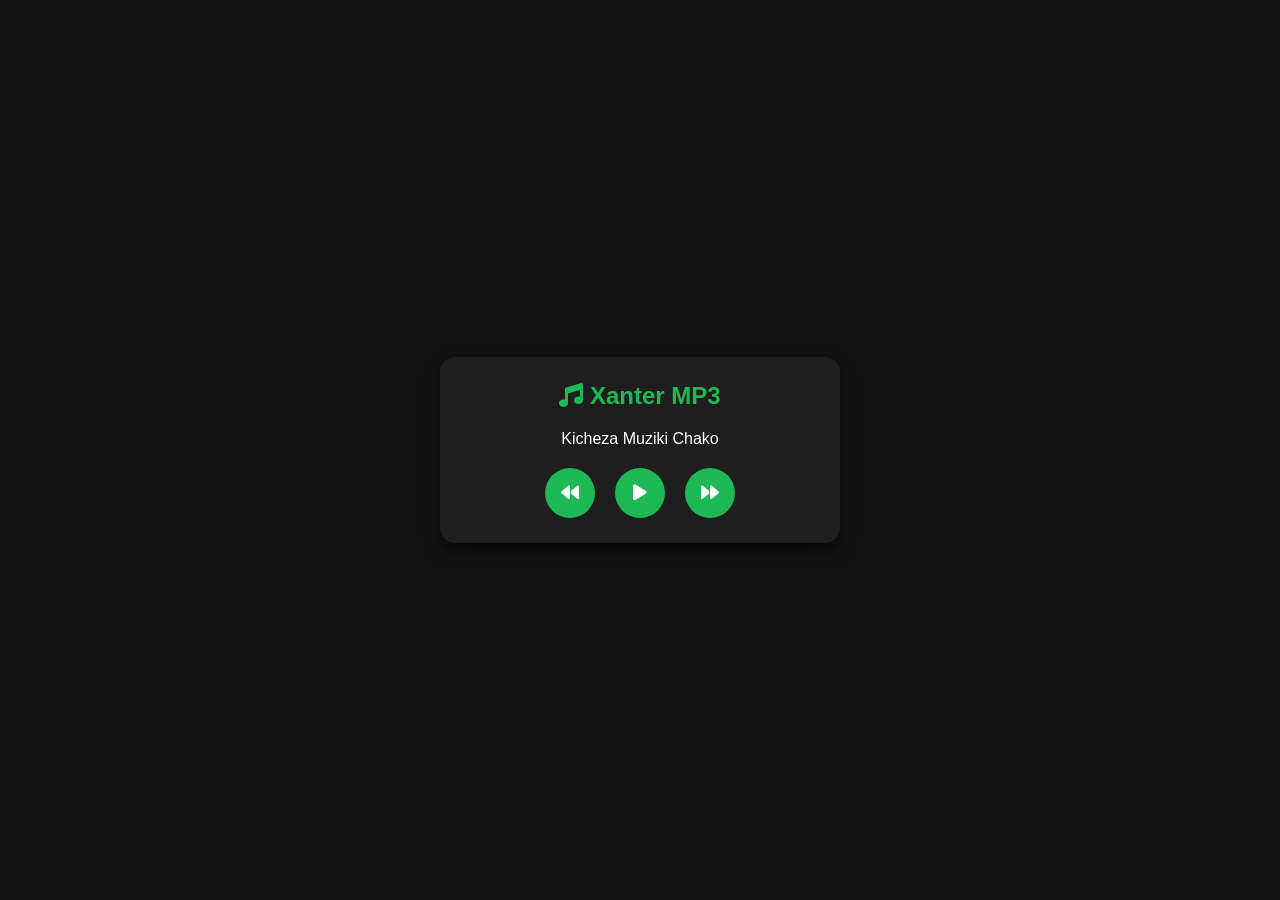
==== commit d02e6054: "Add files via upload" ====
--- a/index.html
+++ b/index.html
@@ -1,1671 +1,108 @@
 <!DOCTYPE html>
-<html lang="en">
+<html lang="sw">
 <head>
     <meta charset="UTF-8">
     <meta name="viewport" content="width=device-width, initial-scale=1.0">
-    <title>Xanter MP3 - Cloudinary Edition</title>
-    
-    <!-- FontAwesome CDN -->
+    <title>Xanter MP3</title>
+    <!-- FontAwesome kwa ajili ya icons -->
     <link rel="stylesheet" href="https://cdnjs.cloudflare.com/ajax/libs/font-awesome/6.4.0/css/all.min.css">
-    
     <style>
-        :root {
-            --bg-main: #000000;
-            --accent-red: #ef4444;
-            --accent-glow: rgba(239, 68, 68, 0.3);
-            --text-main: #ffffff;
-            --text-muted: #a1a1aa;
-            --border-color: rgba(255, 255, 255, 0.04);
-        }
-
         * {
             margin: 0;
             padding: 0;
             box-sizing: border-box;
-            font-family: 'Segoe UI', system-ui, -apple-system, sans-serif;
+            font-family: Arial, sans-serif;
         }
-
         body {
-            background-color: var(--bg-main);
-            color: var(--text-main);
-            min-height: 100vh;
+            background-color: #121212;
+            color: #ffffff;
             display: flex;
             flex-direction: column;
-            justify-content: space-between;
-            padding-bottom: 95px;
-            overflow-x: hidden;
+            min-height: 100vh;
+            justify-content: center;
+            align-items: center;
+            padding: 20px;
         }
-
-        header {
-            padding: 12px 18px;
-            display: flex;
-            justify-content: space-between;
-            align-items: center;
-            background: #000000;
-            position: sticky;
-            top: 0;
-            z-index: 100;
-            border-bottom: 1px solid var(--border-color);
+        .player-container {
+            background: #1e1e1e;
+            padding: 25px;
+            border-radius: 15px;
+            width: 100%;
+            max-width: 400px;
+            text-align: center;
+            box-shadow: 0 8px 16px rgba(0,0,0,0.5);
         }
-
-        .logo-area {
-            display: flex;
-            align-items: center;
-            gap: 10px;
+        .app-title {
+            font-size: 24px;
+            margin-bottom: 20px;
+            color: #1db954;
         }
-
-        .logo-area i {
-            font-size: 22px;
-            color: var(--accent-red);
-            filter: drop-shadow(0 0 10px var(--accent-glow));
-        }
-
-        .logo-area h1 {
-            font-size: 17px;
-            font-weight: 800;
-            letter-spacing: 0.8px;
-            background: linear-gradient(135deg, #ffffff 40%, var(--accent-red) 100%);
-            -webkit-background-clip: text;
-            -webkit-text-fill-color: transparent;
-        }
-
-        .header-actions {
-            display: flex;
-            align-items: center;
-            gap: 10px;
-        }
-
-        .btn-header {
-            background: rgba(255, 255, 255, 0.04);
-            border: 1px solid var(--border-color);
-            color: var(--text-main);
-            width: 35px;
-            height: 35px;
-            border-radius: 50%;
-            display: flex;
-            align-items: center;
-            justify-content: center;
-            cursor: pointer;
-            font-size: 13px;
-            transition: all 0.3s ease;
-        }
-
-        .btn-header:hover {
-            background: var(--accent-red);
-            border-color: var(--accent-red);
-            box-shadow: 0 0 12px var(--accent-glow);
-            transform: scale(1.05);
-        }
-
-        .main-container {
-            padding: 15px;
-            max-width: 500px;
-            margin: 0 auto;
-            width: 100%;
-        }
-
-        .search-container {
-            margin-bottom: 15px;
-            position: relative;
-        }
-
-        .search-wrapper-inner {
-            display: flex;
-            gap: 10px;
-            align-items: center;
-        }
-
-        .search-box {
-            background: #000000;
-            border: 1px solid var(--border-color);
-            padding: 10px 14px;
-            border-radius: 14px;
-            display: flex;
-            align-items: center;
-            justify-content: space-between;
-            flex: 1;
-            position: relative;
-            box-shadow: 0 4px 20px rgba(0, 0, 0, 0.2);
-        }
-
-        .search-box input {
-            background: transparent;
-            border: none;
-            outline: none;
-            color: var(--text-main);
-            font-size: 13px;
-            width: 100%;
-        }
-
-        .search-box input::placeholder {
-            color: var(--text-muted);
-        }
-
-        .search-box i {
-            color: var(--accent-red);
-            font-size: 14px;
-            cursor: pointer;
-        }
-
-        .search-suggestions {
-            position: absolute;
-            top: calc(100% + 8px);
-            left: 0;
-            width: 100%;
-            background: #000000;
-            border: 1px solid var(--border-color);
-            border-radius: 12px;
-            box-shadow: 0 10px 30px rgba(0,0,0,0.8);
-            z-index: 200;
-            display: none;
-            max-height: 220px;
-            overflow-y: auto;
-        }
-
-        .suggestion-item {
-            padding: 12px 15px;
-            font-size: 12px;
-            color: var(--text-main);
-            cursor: pointer;
-            border-bottom: 1px solid rgba(255,255,255,0.02);
-            display: flex;
-            align-items: center;
-            gap: 10px;
-        }
-
-        .suggestion-item:hover {
-            background: rgba(239, 68, 68, 0.15);
-            color: var(--accent-red);
-        }
-
-        .section-header {
-            display: flex;
-            justify-content: space-between;
-            align-items: center;
-            margin-bottom: 10px;
-            margin-top: 18px;
-        }
-
-        .section-title {
-            font-size: 16px;
-            color: var(--text-main);
-            font-weight: 700;
-            letter-spacing: 0.3px;
-        }
-
-        .see-all-btn {
-            font-size: 12px;
-            color: var(--accent-red);
-            cursor: pointer;
-            font-weight: 600;
-            background: none;
-            border: none;
-        }
-
-        .artists-scroll-container {
-            display: flex;
-            gap: 14px;
-            overflow-x: auto;
-            padding-bottom: 5px;
-            scrollbar-width: none;
-        }
-
-        .artists-scroll-container::-webkit-scrollbar {
-            display: none;
-        }
-
-        .artist-item {
-            display: flex;
-            flex-direction: column;
-            align-items: center;
-            cursor: pointer;
-            flex-shrink: 0;
-            width: 65px;
-        }
-
-        .artist-avatar {
-            width: 60px;
-            height: 60px;
-            border-radius: 50%;
-            object-fit: cover;
-            border: 2px solid rgba(255, 255, 255, 0.06);
-            padding: 2px;
-            background: #000000;
-            transition: 0.3s;
-        }
-
-        .artist-item:hover .artist-avatar {
-            border-color: var(--accent-red);
-            box-shadow: 0 0 12px var(--accent-glow);
-            transform: scale(1.05);
-        }
-
-        .artist-name {
-            font-size: 11px;
-            color: var(--text-muted);
-            margin-top: 5px;
-            text-align: center;
-            white-space: nowrap;
-            overflow: hidden;
-            text-overflow: ellipsis;
-            width: 100%;
-        }
-
-        .song-list {
-            display: flex;
-            flex-direction: column;
-            gap: 6px;
-            margin-bottom: 12px;
-        }
-
-        .song-card {
-            background: rgba(255, 255, 255, 0.015);
-            border: 1px solid var(--border-color);
-            padding: 8px 10px;
-            border-radius: 12px;
-            display: flex;
-            flex-direction: column;
-            gap: 6px;
-            transition: background 0.2s ease;
-        }
-
-        .song-card:hover {
-            background: rgba(255, 255, 255, 0.03);
-        }
-
-        .song-main-row {
-            display: flex;
-            align-items: center;
-            justify-content: space-between;
-        }
-
-        .song-left {
-            display: flex;
-            align-items: center;
-            gap: 12px;
-            overflow: hidden;
-            flex: 1;
-            cursor: pointer;
-        }
-
-        .song-thumb {
-            width: 42px;
-            height: 42px;
-            border-radius: 8px;
-            object-fit: cover;
-            flex-shrink: 0;
-        }
-
-        .song-info {
-            overflow: hidden;
-        }
-
-        .song-info h4 {
-            font-size: 13px;
-            color: var(--text-main);
-            margin-bottom: 2px;
-            font-weight: 600;
-            white-space: nowrap;
-            overflow: hidden;
-            text-overflow: ellipsis;
-        }
-
-        .song-info p {
-            font-size: 11px;
-            color: var(--text-muted);
-            white-space: nowrap;
-            overflow: hidden;
-            text-overflow: ellipsis;
-        }
-
-        .song-actions {
-            display: flex;
-            gap: 8px;
-            align-items: center;
-            flex-shrink: 0;
-        }
-
-        .btn-action {
-            background: rgba(255, 255, 255, 0.05);
-            border: none;
-            color: var(--text-muted);
-            width: 30px;
-            height: 30px;
-            border-radius: 50%;
-            display: flex;
-            align-items: center;
-            justify-content: center;
-            font-size: 11px;
-            cursor: pointer;
-            transition: 0.2s;
-        }
-
-        .btn-action:hover {
-            background: var(--accent-red);
-            color: #fff;
-            box-shadow: 0 0 10px var(--accent-glow);
-        }
-
-        .btn-download-icon {
-            color: var(--accent-red);
-            background: rgba(239, 68, 68, 0.08);
-        }
-
-        .social-metrics-bar {
-            display: flex;
-            align-items: center;
-            gap: 15px;
-            padding-top: 4px;
-            border-top: 1px solid rgba(255, 255, 255, 0.03);
-            font-size: 11px;
-            color: var(--text-muted);
-        }
-
-        .metric-pill {
-            display: flex;
-            align-items: center;
-            gap: 5px;
-            background: rgba(255, 255, 255, 0.03);
-            border: 1px solid var(--border-color);
-            padding: 3px 8px;
-            border-radius: 20px;
-            font-size: 10px;
-        }
-
-        .metric-pill i {
-            font-size: 10px;
-        }
-
-        #audioPlayerBar {
-            position: fixed;
-            bottom: 0;
-            left: 0;
-            width: 100%;
-            background: #000000;
-            border-top: 1px solid var(--border-color);
-            padding: 12px 18px;
-            display: none;
-            align-items: center;
-            justify-content: space-between;
-            z-index: 1000;
-            box-shadow: 0 -10px 30px rgba(0,0,0,0.5);
-        }
-
-        .player-left {
-            display: flex;
-            align-items: center;
-            gap: 12px;
-            overflow: hidden;
-            cursor: pointer;
-            flex: 1;
-        }
-
-        #playerThumb {
-            width: 45px;
-            height: 45px;
-            border-radius: 10px;
-            object-fit: cover;
-        }
-
-        .player-meta h5 {
-            font-size: 12px;
-            color: var(--text-main);
-            white-space: nowrap;
-            overflow: hidden;
-            text-overflow: ellipsis;
-            max-width: 170px;
-            font-weight: 600;
-        }
-
-        .player-meta p {
-            font-size: 10px;
-            color: var(--text-muted);
-        }
-
-        .player-controls {
-            display: flex;
-            align-items: center;
-            gap: 15px;
-        }
-
-        .player-controls button {
-            background: transparent;
-            border: none;
-            color: var(--text-main);
-            font-size: 16px;
-            cursor: pointer;
-        }
-
-        #fullPlayerModal {
-            position: fixed;
-            top: 0;
-            left: 0;
-            width: 100%;
-            height: 100%;
-            background: #000000;
-            z-index: 2000;
-            display: none;
-            flex-direction: column;
-            justify-content: space-between;
-            padding: 24px;
-        }
-
-        .full-player-header {
-            display: flex;
-            justify-content: space-between;
-            align-items: center;
-        }
-
-        .full-player-header button {
-            background: rgba(255, 255, 255, 0.05);
-            border: none;
-            color: var(--text-main);
-            width: 38px;
-            height: 38px;
-            border-radius: 50%;
-            display: flex;
-            align-items: center;
-            justify-content: center;
-            cursor: pointer;
-        }
-
-        .full-player-artwork-container {
-            width: 100%;
+        .controls {
             display: flex;
             justify-content: center;
-            margin: 10px 0;
+            align-items: center;
+            gap: 20px;
+            margin-top: 20px;
         }
-
-        .full-player-artwork {
-            width: 100%;
-            max-width: 320px;
-            aspect-ratio: 1/1;
-            border-radius: 20px;
-            object-fit: cover;
-            box-shadow: 0 20px 50px rgba(0,0,0,0.7), 0 0 30px rgba(239, 68, 68, 0.15);
+        .btn {
+            background: #1db954;
+            color: white;
+            border: none;
+            width: 50px;
+            height: 50px;
+            border-radius: 50%;
+            cursor: pointer;
+            font-size: 18px;
+            display: flex;
+            justify-content: center;
+            align-items: center;
+            transition: background 0.3s;
         }
-
-        .full-player-info-row {
-            display: flex;
-            justify-content: space-between;
-            align-items: center;
-            margin-bottom: 15px;
-        }
-
-        .full-player-info h2 {
-            font-size: 20px;
-            font-weight: 700;
-            margin-bottom: 4px;
-            color: var(--text-main);
-        }
-
-        .full-player-info p {
-            font-size: 13px;
-            color: var(--text-muted);
-        }
-
-        .btn-full-download {
-            background: rgba(239, 68, 68, 0.15);
-            border: none;
-            color: var(--accent-red);
-            width: 44px;
-            height: 44px;
-            border-radius: 50%;
-            display: flex;
-            align-items: center;
-            justify-content: center;
-            cursor: pointer;
-            text-decoration: none;
-        }
-
-        .progress-container {
-            width: 100%;
-            margin-bottom: 20px;
-        }
-
-        .progress-bar-wrapper {
-            width: 100%;
-            height: 6px;
-            background: rgba(255,255,255,0.1);
-            border-radius: 6px;
-            cursor: pointer;
-            margin-bottom: 8px;
-            overflow: hidden;
-        }
-
-        .progress-bar-fill {
-            height: 100%;
-            background: var(--accent-red);
-            border-radius: 6px;
-            width: 0%;
-        }
-
-        .time-info {
-            display: flex;
-            justify-content: space-between;
-            font-size: 11px;
-            color: var(--text-muted);
-        }
-
-        .full-player-controls {
-            display: flex;
-            justify-content: space-around;
-            align-items: center;
-            margin-bottom: 25px;
-        }
-
-        .full-player-controls button {
-            background: transparent;
-            border: none;
-            color: var(--text-main);
-            font-size: 20px;
-            cursor: pointer;
-        }
-
-        .btn-big-play {
-            width: 65px;
-            height: 65px;
-            background: var(--text-main) !important;
-            color: #000 !important;
-            border-radius: 50%;
-            display: flex;
-            align-items: center;
-            justify-content: center;
-            font-size: 24px !important;
-        }
-
-        /* --- DIRISHA LA MODAL LINAJAZA SKRINI NZIMA --- */
-        .custom-popup-modal {
-            position: fixed !important;
-            top: 0 !important;
-            left: 0 !important;
-            width: 100vw !important;
-            height: 100vh !important;
-            max-width: 100% !important;
-            max-height: 100% !important;
-            background: #000000 !important;
-            z-index: 3000 !important;
-            display: none;
-            flex-direction: column;
-            padding: 20px !important;
-            box-sizing: border-box !important;
-            border-radius: 0 !important;
-            margin: 0 !important;
-            overflow-y: auto !important;
-        }
-
-        .custom-popup-content {
-            background: #000000 !important;
-            border: none !important;
-            border-radius: 0 !important;
-            width: 100% !important;
-            max-width: 100% !important;
-            flex: 1 !important;
-            margin: 0 auto !important;
-            padding: 10px 0 !important;
-            box-shadow: none !important;
-            display: flex !important;
-            flex-direction: column !important;
-            box-sizing: border-box !important;
-        }
-
-        .custom-popup-header {
-            display: flex;
-            justify-content: space-between;
-            align-items: center;
-            margin-bottom: 20px;
-            border-bottom: 1px solid var(--border-color);
-            padding-bottom: 15px;
-        }
-
-        .custom-popup-header h3 {
-            font-size: 17px;
-            color: var(--text-main);
-            font-weight: 700;
-        }
-
-        .custom-popup-close {
-            background: rgba(255, 255, 255, 0.05);
-            border: none;
-            color: var(--text-main);
-            width: 36px;
-            height: 36px;
-            border-radius: 50%;
-            display: flex;
-            align-items: center;
-            justify-content: center;
-            font-size: 15px;
-            cursor: pointer;
-        }
-
-        .custom-popup-body {
-            font-size: 13px;
-            color: var(--text-muted);
-            display: flex;
-            flex-direction: column;
-            gap: 12px;
-            flex: 1 !important;
-            width: 100% !important;
-            overflow-y: auto !important;
-        }
-
-        .profile-email, 
-        .user-email, 
-        .email-text {
-            word-break: break-all !important;
-            overflow-wrap: break-word !important;
-            white-space: normal !important;
-            font-size: 13px !important;
-            display: block !important;
-        }
-
-        .popup-option-item {
-            padding: 16px 18px;
-            background: rgba(255,255,255,0.015);
-            border: 1px solid var(--border-color);
-            border-radius: 12px;
-            display: flex;
-            justify-content: space-between;
-            align-items: center;
-            color: var(--text-main);
-            font-size: 14px;
-            cursor: pointer;
-            font-weight: 600;
-            transition: 0.2s;
-        }
-
-        .popup-option-item:hover {
-            background: rgba(239, 68, 68, 0.08);
-            border-color: rgba(239, 68, 68, 0.3);
-            color: var(--accent-red);
-        }
-
-        .upload-form-group {
-            display: flex;
-            flex-direction: column;
-            gap: 6px;
-            margin-bottom: 8px;
-        }
-
-        .upload-form-group label {
-            font-size: 11px;
-            color: var(--text-muted);
-            font-weight: 600;
-        }
-
-        .upload-form-group input[type="text"],
-        .upload-form-group input[type="email"],
-        .upload-form-group input[type="password"],
-        .upload-form-group textarea {
-            background: rgba(255, 255, 255, 0.05);
-            border: 1px solid var(--border-color);
-            padding: 10px 12px;
-            border-radius: 10px;
-            color: var(--text-main);
-            font-size: 13px;
-            outline: none;
-        }
-
-        .upload-form-group input[type="file"] {
-            font-size: 11px;
-            color: var(--text-muted);
-        }
-
-        .btn-save-upload {
-            background: var(--accent-red);
-            color: #fff;
-            border: none;
-            padding: 12px;
-            border-radius: 10px;
-            font-weight: bold;
-            cursor: pointer;
-            font-size: 14px;
-            margin-top: 5px;
-        }
-
-        .auth-switch-text {
-            text-align: center;
-            font-size: 12px;
-            margin-top: 10px;
-            color: var(--text-muted);
-        }
-
-        .auth-switch-text span {
-            color: var(--accent-red);
-            cursor: pointer;
-            font-weight: 600;
+        .btn:hover {
+            background: #1aa34a;
         }
     </style>
 </head>
 <body>
 
-    <header>
-        <div class="logo-area">
-            <i class="fa-solid fa-compact-disc"></i>
-            <h1>XANTER MP3</h1>
-        </div>
-        <div class="header-actions">
-            <button class="btn-header" id="homeBtn" title="Home"><i class="fa-solid fa-house"></i></button>
-            <button class="btn-header" id="uploadModalBtn" title="Upload Music"><i class="fa-solid fa-cloud-arrow-up"></i></button>
-            <button class="btn-header" id="profileBtn" title="Profile & Account"><i class="fa-solid fa-user"></i></button>
-        </div>
-    </header>
-
-    <div class="main-container">
-        <div class="search-container">
-            <div class="search-wrapper-inner">
-                <div class="search-box">
-                    <input type="text" id="searchInput" placeholder="Search song or artist..." autocomplete="off">
-                    <i class="fa-solid fa-magnifying-glass" id="searchBtn"></i>
-                    <div id="searchSuggestions" class="search-suggestions"></div>
-                </div>
-            </div>
-        </div>
-
-        <div id="localSectionWrapper" style="display: none;">
-            <div class="section-header">
-                <div class="section-title">My Uploaded Songs</div>
-            </div>
-            <div class="song-list" id="localSongsList"></div>
-        </div>
-
-        <div class="section-header">
-            <div class="section-title">Trends</div>
-            <button class="see-all-btn" id="seeAllTrends">See All</button>
-        </div>
-        <div class="song-list" id="trendsList"></div>
-
-        <div class="section-header">
-            <div class="section-title">Artists</div>
-            <button class="see-all-btn" id="seeAllArtists">See All</button>
-        </div>
-        <div class="artists-scroll-container" id="artistsList"></div>
-
-        <div class="section-header">
-            <div class="section-title">Hot Songs</div>
-            <button class="see-all-btn" id="seeAllHot">See All</button>
-        </div>
-        <div class="song-list" id="hotSongsList"></div>
-    </div>
-
-    <div id="audioPlayerBar">
-        <div class="player-left" id="openFullPlayerFromMini">
-            <img src="" alt="" id="playerThumb">
-            <div class="player-meta">
-                <h5 id="playerTitle">Select a Song</h5>
-                <p id="playerArtist">Xanter MP3</p>
-            </div>
-        </div>
-        <div class="player-controls">
-            <button id="playPauseBtn"><i class="fa-solid fa-pause" id="playPauseIcon"></i></button>
-            <button id="closePlayerBtn" title="Close"><i class="fa-solid fa-xmark"></i></button>
+    <div class="player-container">
+        <h1 class="app-title"><i class="fa-solid fa-music"></i> Xanter MP3</h1>
+        <p>Kicheza Muziki Chako</p>
+        
+        <div class="controls">
+            <button class="btn" id="prevBtn"><i class="fa-solid fa-backward"></i></button>
+            <button class="btn" id="playBtn"><i class="fa-solid fa-play"></i></button>
+            <button class="btn" id="nextBtn"><i class="fa-solid fa-forward"></i></button>
         </div>
     </div>
 
-    <div id="fullPlayerModal">
-        <div class="full-player-header">
-            <button id="closeFullPlayerBtn"><i class="fa-solid fa-chevron-down"></i></button>
-            <h3>Now Playing</h3>
-            <button style="opacity: 0; pointer-events: none;"></button>
-        </div>
+    <!-- Script ya kusajili Service Worker ili iweze kufanya kazi Offline na PWA -->
+    <script>
+        if ('serviceWorker' in navigator) {
+            window.addEventListener('load', () => {
+                navigator.serviceWorker.register('./sw.js')
+                    .then((reg) => {
+                        console.log('Service Worker imesajiliwa mafanikio:', reg.scope);
+                    })
+                    .catch((err) => {
+                        console.log('Ujasajili wa Service Worker umeshindwa:', err);
+                    });
+            });
+        }
+    </script>
+<script>
+  if ('serviceWorker' in navigator) {
+    window.addEventListener('load', () => {
+      navigator.serviceWorker.register('./sw.js')
+        .then((registration) => {
+          console.log('Service Worker imesajiliwa kikamilifu:', registration.scope);
+        })
+        .catch((error) => {
+          console.log('Imeshindwa kusajili Service Worker:', error);
+        });
+    });
+  }
+</script>
 
-        <div class="full-player-artwork-container">
-            <img src="" alt="Artwork" class="full-player-artwork" id="fullModalThumb">
-        </div>
-
-        <div class="full-player-info-row">
-            <div class="full-player-info">
-                <h2 id="fullModalTitle">Song Title</h2>
-                <p id="fullModalArtist">Artist Name</p>
-            </div>
-            <button id="fullModalDownloadBtn" class="btn-full-download" title="Download Song">
-                <i class="fa-solid fa-download"></i>
-            </button>
-        </div>
-
-        <div class="progress-container">
-            <div class="progress-bar-wrapper" id="progressBarWrapper">
-                <div class="progress-bar-fill" id="progressBarFill"></div>
-            </div>
-            <div class="time-info">
-                <span id="currentTimeText">0:00</span>
-                <span id="durationText">0:00</span>
-            </div>
-        </div>
-
-        <div class="full-player-controls">
-            <button><i class="fa-solid fa-shuffle"></i></button>
-            <button id="modalPrevBtn"><i class="fa-solid fa-backward-step"></i></button>
-            <button class="btn-big-play" id="modalPlayPauseBtn"><i class="fa-solid fa-pause" id="modalPlayPauseIcon"></i></button>
-            <button id="modalNextBtn"><i class="fa-solid fa-forward-step"></i></button>
-            <button><i class="fa-solid fa-repeat"></i></button>
-        </div>
-    </div>
-
-    <div id="genericPopupModal" class="custom-popup-modal">
-        <div class="custom-popup-content">
-            <div class="custom-popup-header">
-                <h3 id="popupTitle">Modal Title</h3>
-                <button class="custom-popup-close" id="closePopupBtn"><i class="fa-solid fa-xmark"></i></button>
-            </div>
-            <div class="custom-popup-body" id="popupBodyContent"></div>
-        </div>
-    </div>
-
-    <audio id="mainAudioElement"></audio>
-
-    <script>
-        const CLOUD_NAME = 'x17d7jsh'; 
-        const UPLOAD_PRESET = 'xanter_preset';
-
-        document.databaseTracks = [];
-
-        function badilishaEmailKuwaJina(email) {
-            if (!email) return 'Mtumiaji';
-            let sehemuYaJina = email.split('@')[0];
-            sehemuYaJina = sehemuYaJina.replace(/[0-9_.]/g, ' ').trim();
-            return sehemuYaJina.charAt(0).toUpperCase() + sehemuYaJina.slice(1);
-        }
-
-        document.addEventListener("DOMContentLoaded", function () {
-            let globalTracks = [];
-            let localUploadedTracks = JSON.parse(localStorage.getItem('xanter_cloud_uploads')) || [];
-
-            let usersList = JSON.parse(localStorage.getItem('xanter_users')) || [];
-            let currentUser = JSON.parse(localStorage.getItem('xanter_current_user')) || null;
-            let userDownloads = JSON.parse(localStorage.getItem('xanter_downloads')) || [];
-            let userPlaylists = JSON.parse(localStorage.getItem('xanter_playlists')) || [];
-            
-            let songMetrics = JSON.parse(localStorage.getItem('xanter_metrics')) || {};
-
-            const suggestionDictionary = ["Acoustic", "Bensound", "Pop Music", "Rock & Roll", "Piano Instrumentals", "Electronic", "Remix Beats"];
-            
-            const audioElem = document.getElementById('mainAudioElement');
-            const playerBar = document.getElementById('audioPlayerBar');
-            const playerThumb = document.getElementById('playerThumb');
-            const playerTitle = document.getElementById('playerTitle');
-            const playerArtist = document.getElementById('playerArtist');
-            const playPauseBtn = document.getElementById('playPauseBtn');
-            const playPauseIcon = document.getElementById('playPauseIcon');
-            const closePlayerBtn = document.getElementById('closePlayerBtn');
-            
-            const fullPlayerModal = document.getElementById('fullPlayerModal');
-            const closeFullPlayerBtn = document.getElementById('closeFullPlayerBtn');
-            const openFullPlayerFromMini = document.getElementById('openFullPlayerFromMini');
-            const fullModalThumb = document.getElementById('fullModalThumb');
-            const fullModalTitle = document.getElementById('fullModalTitle');
-            const fullModalArtist = document.getElementById('fullModalArtist');
-            const fullModalDownloadBtn = document.getElementById('fullModalDownloadBtn');
-            const modalPlayPauseBtn = document.getElementById('modalPlayPauseBtn');
-            const modalPlayPauseIcon = document.getElementById('modalPlayPauseIcon');
-            const progressBarWrapper = document.getElementById('progressBarWrapper');
-            const progressBarFill = document.getElementById('progressBarFill');
-            const currentTimeText = document.getElementById('currentTimeText');
-            const durationText = document.getElementById('durationText');
-
-            const searchInput = document.getElementById('searchInput');
-            const searchBtn = document.getElementById('searchBtn');
-            const searchSuggestions = document.getElementById('searchSuggestions');
-            
-            const homeBtn = document.getElementById('homeBtn');
-            const uploadModalBtn = document.getElementById('uploadModalBtn');
-            const profileBtn = document.getElementById('profileBtn');
-
-            const genericPopupModal = document.getElementById('genericPopupModal');
-            const popupTitle = document.getElementById('popupTitle');
-            const popupBodyContent = document.getElementById('popupBodyContent');
-            const closePopupBtn = document.getElementById('closePopupBtn');
-
-            homeBtn.addEventListener('click', () => {
-                searchInput.value = '';
-                fetchAllApis("hits");
-            });
-
-            async function uploadToCloudinary(file, resourceType = 'auto') {
-                const formData = new FormData();
-                formData.append('file', file);
-                formData.append('upload_preset', UPLOAD_PRESET);
-
-                let response = await fetch(`https://api.cloudinary.com/v1_1/${CLOUD_NAME}/${resourceType}/upload`, {
-                    method: 'POST',
-                    body: formData
-                });
-                let data = await response.json();
-                if (data.secure_url) {
-                    return data.secure_url;
-                } else {
-                    throw new Error(data.error?.message || 'Failed to upload file to Cloudinary.');
-                }
-            }
-
-            function openUploadForm() {
-                if (!currentUser) {
-                    alert('Please login or signup first to upload music!');
-                    openLoginModal();
-                    return;
-                }
-
-                popupTitle.textContent = "Upload Song to Cloud";
-                popupBodyContent.innerHTML = `
-                    <div class="upload-form-group">
-                        <label>Artist Name</label>
-                        <input type="text" id="upArtist" placeholder="Enter artist name...">
-                    </div>
-                    <div class="upload-form-group">
-                        <label>Song Title</label>
-                        <input type="text" id="upTitle" placeholder="Enter song title...">
-                    </div>
-                    <div class="upload-form-group">
-                        <label>Select Audio File (MP3)</label>
-                        <input type="file" id="upAudioFile" accept="audio/*">
-                    </div>
-                    <div class="upload-form-group">
-                        <label>Select Cover Photo (Optional)</label>
-                        <input type="file" id="upCoverFile" accept="image/*">
-                    </div>
-                    <button class="btn-save-upload" id="submitUploadBtn">Upload and Save to Cloud</button>
-                    <div id="uploadProgressText" style="text-align: center; font-size: 11px; color: var(--accent-red); display: none; margin-top: 5px;">Uploading file, please wait...</div>
-                `;
-                genericPopupModal.style.display = 'flex';
-
-                document.getElementById('submitUploadBtn').addEventListener('click', async function() {
-                    const artistVal = document.getElementById('upArtist').value.trim();
-                    const titleVal = document.getElementById('upTitle').value.trim();
-                    const audioInput = document.getElementById('upAudioFile');
-                    const coverInput = document.getElementById('upCoverFile');
-                    const progressText = document.getElementById('uploadProgressText');
-                    const submitBtn = document.getElementById('submitUploadBtn');
-
-                    if (!titleVal || audioInput.files.length === 0) {
-                        alert('Please enter a song title and select an MP3 audio file!');
-                        return;
-                    }
-
-                    progressText.style.display = 'block';
-                    submitBtn.disabled = true;
-
-                    try {
-                        const audioUrl = await uploadToCloudinary(audioInput.files[0], 'video');
-
-                        let coverUrl = 'https://picsum.photos/seed/' + encodeURIComponent(titleVal) + '/300';
-                        if (coverInput.files.length > 0) {
-                            coverUrl = await uploadToCloudinary(coverInput.files[0], 'image');
-                        }
-
-                        const songId = 'song_' + Date.now();
-                        const newTrackObj = {
-                            id: songId,
-                            title: titleVal,
-                            artist: artistVal || badilishaEmailKuwaJina(currentUser.email),
-                            thumb: coverUrl,
-                            audioUrl: audioUrl,
-                            duration: "3:30",
-                            uploaderEmail: currentUser.email
-                        };
-
-                        localUploadedTracks.unshift(newTrackObj);
-                        localStorage.setItem('xanter_cloud_uploads', JSON.stringify(localUploadedTracks));
-
-                        alert('Song successfully uploaded!');
-                        closePopup();
-                        renderLocalUploads();
-                    } catch (error) {
-                        console.error(error);
-                        alert('An error occurred while uploading: ' + error.message);
-                    } finally {
-                        progressText.style.display = 'none';
-                        submitBtn.disabled = false;
-                    }
-                });
-            }
-
-            uploadModalBtn.addEventListener('click', openUploadForm);
-
-            function openLoginModal() {
-                popupTitle.textContent = "Login to Your Account";
-                popupBodyContent.innerHTML = `
-                    <div class="upload-form-group">
-                        <label>Email Address</label>
-                        <input type="email" id="loginEmail" placeholder="Enter your email...">
-                    </div>
-                    <div class="upload-form-group">
-                        <label>Password</label>
-                        <input type="password" id="loginPassword" placeholder="Enter your password...">
-                    </div>
-                    <button class="btn-save-upload" id="submitLoginBtn">Login</button>
-                    <div class="auth-switch-text">Don't have an account? <span id="switchToSignup">Sign Up</span></div>
-                `;
-                genericPopupModal.style.display = 'flex';
-
-                document.getElementById('submitLoginBtn').addEventListener('click', () => {
-                    const emailVal = document.getElementById('loginEmail').value.trim().toLowerCase();
-                    const passVal = document.getElementById('loginPassword').value.trim();
-
-                    const found = usersList.find(x => x.email === emailVal && x.password === passVal);
-                    if (found) {
-                        currentUser = found;
-                        localStorage.setItem('xanter_current_user', JSON.stringify(currentUser));
-                        alert('Login successful!');
-                        closePopup();
-                        openProfileModal();
-                    } else {
-                        alert('Invalid email or password!');
-                    }
-                });
-
-                document.getElementById('switchToSignup').addEventListener('click', () => {
-                    openSignupModal();
-                });
-            }
-
-            function openSignupModal() {
-                popupTitle.textContent = "Create an Account (Sign Up)";
-                popupBodyContent.innerHTML = `
-                    <div class="upload-form-group">
-                        <label>Email Address</label>
-                        <input type="email" id="signupEmail" placeholder="Enter your email...">
-                    </div>
-                    <div class="upload-form-group">
-                        <label>Password</label>
-                        <input type="password" id="signupPassword" placeholder="Choose a password...">
-                    </div>
-                    <button class="btn-save-upload" id="submitSignupBtn">Sign Up</button>
-                    <div class="auth-switch-text">Already have an account? <span id="switchToLogin">Login</span></div>
-                `;
-                genericPopupModal.style.display = 'flex';
-
-                document.getElementById('submitSignupBtn').addEventListener('click', () => {
-                    const emailVal = document.getElementById('signupEmail').value.trim().toLowerCase();
-                    const passVal = document.getElementById('signupPassword').value.trim();
-
-                    if (!emailVal || !passVal) {
-                        alert('Please fill in all fields!');
-                        return;
-                    }
-
-                    if (!emailVal.includes('@') || !emailVal.includes('.')) {
-                        alert('Please enter a valid email address!');
-                        return;
-                    }
-
-                    if (usersList.some(x => x.email === emailVal)) {
-                        alert('This email is already registered! Please login.');
-                        return;
-                    }
-
-                    const newUser = { email: emailVal, password: passVal };
-                    usersList.push(newUser);
-                    localStorage.setItem('xanter_users', JSON.stringify(usersList));
-
-                    currentUser = newUser;
-                    localStorage.setItem('xanter_current_user', JSON.stringify(currentUser));
-
-                    alert('Account created and logged in successfully!');
-                    closePopup();
-                    openProfileModal();
-                });
-
-                document.getElementById('switchToLogin').addEventListener('click', () => {
-                    openLoginModal();
-                });
-            }
-
-            function openProfileModal() {
-                if (!currentUser) {
-                    openLoginModal();
-                    return;
-                }
-
-                const jinaLaMtumiajiPekee = badilishaEmailKuwaJina(currentUser.email);
-
-                popupTitle.textContent = "My Profile";
-                popupBodyContent.innerHTML = `
-                    <div style="display: flex; align-items: center; gap: 12px; padding: 12px; background: rgba(255,255,255,0.02); border: 1px solid var(--border-color); border-radius: 12px; margin-bottom: 5px;">
-                        <i class="fa-solid fa-circle-user" style="font-size: 42px; color: var(--accent-red);"></i>
-                        <div style="overflow: hidden;">
-                            <h4 style="font-size: 15px; color: var(--text-main); white-space: nowrap; overflow: hidden; text-overflow: ellipsis; font-weight: 700;">${jinaLaMtumiajiPekee}</h4>
-                            <p class="email-text" style="font-size: 11px; color: var(--text-muted);">${currentUser.email}</p>
-                        </div>
-                    </div>
-
-                    <div class="popup-option-item" onclick="openSubSectionList('downloads')">
-                        <div style="display: flex; align-items: center; gap: 12px;"><i class="fa-solid fa-download" style="color: #f59e0b; font-size: 16px;"></i> Downloads</div>
-                        <i class="fa-solid fa-chevron-right" style="font-size: 12px; color: var(--text-muted);"></i>
-                    </div>
-
-                    <div class="popup-option-item" onclick="openSubSectionList('playlists')">
-                        <div style="display: flex; align-items: center; gap: 12px;"><i class="fa-solid fa-list-ul" style="color: #3b82f6; font-size: 16px;"></i> Playlists</div>
-                        <i class="fa-solid fa-chevron-right" style="font-size: 12px; color: var(--text-muted);"></i>
-                    </div>
-
-                    <div class="popup-option-item" onclick="openSubSectionList('uploads')">
-                        <div style="display: flex; align-items: center; gap: 12px;"><i class="fa-solid fa-cloud-arrow-up" style="color: #10b981; font-size: 16px;"></i> Uploads</div>
-                        <i class="fa-solid fa-chevron-right" style="font-size: 12px; color: var(--text-muted);"></i>
-                    </div>
-
-                    <button class="btn-save-upload" id="logoutBtn" style="background: rgba(255,255,255,0.05); color: var(--text-main); border: 1px solid var(--border-color); margin-top: 15px;">Logout</button>
-                `;
-                genericPopupModal.style.display = 'flex';
-
-                document.getElementById('logoutBtn').addEventListener('click', () => {
-                    currentUser = null;
-                    localStorage.removeItem('xanter_current_user');
-                    alert('Logged out successfully!');
-                    closePopup();
-                });
-            }
-
-            window.openSubSectionList = function(type) {
-                let title = "";
-                let data = [];
-
-                if (type === 'downloads') {
-                    title = "My Downloads";
-                    data = userDownloads.filter(t => t.userEmail === currentUser.email);
-                } else if (type === 'playlists') {
-                    title = "My Playlists";
-                    data = userPlaylists.filter(t => t.userEmail === currentUser.email);
-                } else if (type === 'uploads') {
-                    title = "My Uploads";
-                    data = localUploadedTracks.filter(t => t.uploaderEmail === currentUser.email);
-                }
-
-                popupTitle.textContent = title;
-                popupBodyContent.innerHTML = `
-                    <button onclick="openProfileModal()" class="back-btn" style="background:none; border:none; color:var(--accent-red); font-size:13px; cursor:pointer; margin-bottom:12px; text-align:left; display:inline-flex; align-items:center; gap:8px; font-weight:600;">
-                        <i class="fa-solid fa-arrow-left"></i> Back to Profile
-                    </button>
-                    <div class="song-list" style="max-height: 65vh; overflow-y: auto;">
-                        ${data.length === 0 ? '<div style="text-align:center; color:var(--text-muted); padding:30px;">Hakuna kumbukumbu hapa bado.</div>' : 
-                        data.map(t => {
-                            const trackKey = t.id || t.audioUrl;
-                            const metric = songMetrics[trackKey] || { plays: 0, downloads: 0 };
-                            return `
-                                <div class="song-card">
-                                    <div class="song-main-row">
-                                        <div class="song-left" onclick="playSong('${t.audioUrl}', '${t.title}', '${t.artist}', '${t.thumb}'); closePopup();">
-                                            <img src="${t.thumb}" class="song-thumb">
-                                            <div class="song-info">
-                                                <h4>${t.title}</h4>
-                                                <p>${t.artist}</p>
-                                            </div>
-                                        </div>
-                                        ${type === 'uploads' ? `<button class="btn-action btn-download-icon" onclick="deleteLocalTrackById('${t.id}')" title="Delete Song"><i class="fa-solid fa-trash"></i></button>` : ''}
-                                    </div>
-                                    <div class="social-metrics-bar">
-                                        <div class="metric-pill">
-                                            <i class="fa-solid fa-headphones" style="color: var(--accent-red);"></i> <span id="plays-${trackKey}">${metric.plays}</span> Plays
-                                        </div>
-                                        <div class="metric-pill">
-                                            <i class="fa-solid fa-download" style="color: #3b82f6;"></i> <span id="downloads-${trackKey}">${metric.downloads}</span> Downloads
-                                        </div>
-                                    </div>
-                                </div>
-                            `;
-                        }).join('')}
-                    </div>
-                `;
-            };
-
-            profileBtn.addEventListener('click', () => {
-                if (currentUser) {
-                    openProfileModal();
-                } else {
-                    openLoginModal();
-                }
-            });
-
-            window.closePopup = function() {
-                genericPopupModal.style.display = 'none';
-            };
-
-            closePopupBtn.addEventListener('click', closePopup);
-
-            function incrementMetric(trackKey, type) {
-                if (!songMetrics[trackKey]) {
-                    songMetrics[trackKey] = { plays: 0, downloads: 0 };
-                }
-                songMetrics[trackKey][type] += 1;
-                localStorage.setItem('xanter_metrics', JSON.stringify(songMetrics));
-
-                const spanElem = document.getElementById(`${type}-${trackKey}`);
-                if (spanElem) {
-                    spanElem.textContent = songMetrics[trackKey][type];
-                }
-            }
-
-            function renderLocalUploads() {
-                const localWrapper = document.getElementById('localSectionWrapper');
-                const localListContainer = document.getElementById('localSongsList');
-                localListContainer.innerHTML = '';
-
-                if (localUploadedTracks.length === 0) {
-                    localWrapper.style.display = 'none';
-                    return;
-                }
-
-                localWrapper.style.display = 'block';
-                localUploadedTracks.forEach((track) => {
-                    const trackKey = track.id || track.audioUrl;
-                    const metric = songMetrics[trackKey] || { plays: 0, downloads: 0 };
-
-                    localListContainer.innerHTML += `
-                        <div class="song-card">
-                            <div class="song-main-row">
-                                <div class="song-left open-full-player-trigger" data-url="${track.audioUrl}" data-title="${track.title}" data-artist="${track.artist}" data-thumb="${track.thumb}" data-key="${trackKey}">
-                                    <img src="${track.thumb}" class="song-thumb">
-                                    <div class="song-info">
-                                        <h4>${track.title}</h4>
-                                        <p>${track.artist} • ${track.duration}</p>
-                                    </div>
-                                </div>
-                                <div class="song-actions">
-                                    <button class="btn-action play-btn" data-url="${track.audioUrl}" data-title="${track.title}" data-artist="${track.artist}" data-thumb="${track.thumb}" data-key="${trackKey}"><i class="fa-solid fa-play"></i></button>
-                                    <button class="btn-action btn-download-icon" onclick="deleteLocalTrackById('${track.id}')" title="Delete Song"><i class="fa-solid fa-trash"></i></button>
-                                </div>
-                            </div>
-                            <div class="social-metrics-bar">
-                                <div class="metric-pill">
-                                    <i class="fa-solid fa-headphones" style="color: var(--accent-red);"></i> <span id="plays-${trackKey}">${metric.plays}</span> Plays
-                                </div>
-                                <div class="metric-pill">
-                                    <i class="fa-solid fa-download" style="color: #3b82f6;"></i> <span id="downloads-${trackKey}">${metric.downloads}</span> Downloads
-                                </div>
-                            </div>
-                        </div>
-                    `;
-                });
-                bindPlayerEvents();
-            }
-
-            window.deleteLocalTrackById = function(id) {
-                if (confirm("Are you sure you want to delete this song?")) {
-                    localUploadedTracks = localUploadedTracks.filter(t => t.id !== id);
-                    localStorage.setItem('xanter_cloud_uploads', JSON.stringify(localUploadedTracks));
-                    renderLocalUploads();
-                }
-            };
-
-            let currentPlayingUrl = "";
-            let currentTrackData = null;
-            let currentTrackKey = "";
-
-            function playSong(url, title, artist, thumb, trackKey = "") {
-                currentTrackData = { url, title, artist, thumb };
-                currentTrackKey = trackKey || url;
-
-                if (currentPlayingUrl === url) {
-                    if (audioElem.paused) { audioElem.play(); updatePlayState(true); }
-                    else { audioElem.pause(); updatePlayState(false); }
-                } else {
-                    currentPlayingUrl = url;
-                    audioElem.src = url;
-                    audioElem.play().catch(e => console.log(e));
-                    
-                    const imgUrl = thumb || 'https://picsum.photos/seed/music/300';
-                    playerThumb.src = imgUrl;
-                    playerTitle.textContent = title;
-                    playerArtist.textContent = artist;
-                    
-                    fullModalThumb.src = imgUrl;
-                    fullModalTitle.textContent = title;
-                    fullModalArtist.textContent = artist;
-
-                    playerBar.style.display = 'flex';
-                    updatePlayState(true);
-
-                    incrementMetric(currentTrackKey, 'plays');
-                }
-            }
-
-            async function downloadSongFile(url, filename, buttonElement, trackInfo = null, trackKey = "") {
-                const key = trackKey || url;
-                incrementMetric(key, 'downloads');
-
-                try {
-                    const response = await fetch(url);
-                    const blob = await response.blob();
-                    const blobUrl = window.URL.createObjectURL(blob);
-                    const a = document.createElement('a');
-                    a.href = blobUrl;
-                    a.download = filename;
-                    document.body.appendChild(a);
-                    a.click();
-                    window.URL.revokeObjectURL(blobUrl);
-                    document.body.removeChild(a);
-
-                    if (currentUser && trackInfo) {
-                        if (!userDownloads.some(d => d.audioUrl === trackInfo.audioUrl && d.userEmail === currentUser.email)) {
-                            userDownloads.push({ ...trackInfo, userEmail: currentUser.email });
-                            localStorage.setItem('xanter_downloads', JSON.stringify(userDownloads));
-                        }
-                    }
-                } catch (e) {
-                    const a = document.createElement('a');
-                    a.href = url;
-                    a.target = '_blank';
-                    a.download = filename;
-                    document.body.appendChild(a);
-                    a.click();
-                    document.body.removeChild(a);
-
-                    if (currentUser && trackInfo) {
-                        if (!userDownloads.some(d => d.audioUrl === trackInfo.audioUrl && d.userEmail === currentUser.email)) {
-                            userDownloads.push({ ...trackInfo, userEmail: currentUser.email });
-                            localStorage.setItem('xanter_downloads', JSON.stringify(userDownloads));
-                        }
-                    }
-                }
-            }
-
-            fullModalDownloadBtn.addEventListener('click', (e) => {
-                if (currentTrackData) {
-                    downloadSongFile(currentTrackData.url, `${currentTrackData.title}.mp3`, e.currentTarget, currentTrackData, currentTrackKey);
-                }
-            });
-
-            function updatePlayState(isPlaying) {
-                if (isPlaying) {
-                    playPauseIcon.className = "fa-solid fa-pause";
-                    modalPlayPauseIcon.className = "fa-solid fa-pause";
-                } else {
-                    playPauseIcon.className = "fa-solid fa-play";
-                    modalPlayPauseIcon.className = "fa-solid fa-play";
-                }
-            }
-
-            playPauseBtn.addEventListener('click', () => {
-                if (audioElem.paused) { audioElem.play(); updatePlayState(true); }
-                else { audioElem.pause(); updatePlayState(false); }
-            });
-
-            modalPlayPauseBtn.addEventListener('click', () => {
-                if (audioElem.paused) { audioElem.play(); updatePlayState(true); }
-                else { audioElem.pause(); updatePlayState(false); }
-            });
-
-            closePlayerBtn.addEventListener('click', () => {
-                audioElem.pause();
-                currentPlayingUrl = "";
-                playerBar.style.display = 'none';
-                fullPlayerModal.style.display = 'none';
-            });
-
-            openFullPlayerFromMini.addEventListener('click', () => {
-                fullPlayerModal.style.display = 'flex';
-            });
-
-            closeFullPlayerBtn.addEventListener('click', () => {
-                fullPlayerModal.style.display = 'none';
-            });
-
-            audioElem.addEventListener('timeupdate', () => {
-                if (audioElem.duration) {
-                    const progressPercent = (audioElem.currentTime / audioElem.duration) * 100;
-                    progressBarFill.style.width = progressPercent + '%';
-                    currentTimeText.textContent = formatTime(audioElem.currentTime);
-                    durationText.textContent = formatTime(audioElem.duration);
-                }
-            });
-
-            progressBarWrapper.addEventListener('click', (e) => {
-                const width = progressBarWrapper.clientWidth;
-                const clickX = e.offsetX;
-                const duration = audioElem.duration;
-                if (duration) {
-                    audioElem.currentTime = (clickX / width) * duration;
-                }
-            });
-
-            function formatTime(seconds) {
-                const mins = Math.floor(seconds / 60);
-                const secs = Math.floor(seconds % 60);
-                return mins + ":" + (secs < 10 ? '0' : '') + secs;
-            }
-
-            async function fetchWithTimeout(url, options = {}, timeout = 5000) {
-                const controller = new AbortController();
-                const id = setTimeout(() => controller.abort(), timeout);
-                try {
-                    const response = await fetch(url, { ...options, signal: controller.signal });
-                    clearTimeout(id);
-                    return response;
-                } catch (error) {
-                    clearTimeout(id);
-                    throw error;
-                }
-            }
-
-            async function fetchJamendo(query) {
-                try {
-                    const res = await fetchWithTimeout(`https://api.jamendo.com/v3.0/tracks/?client_id=5992a54a&format=json&limit=10&search=${encodeURIComponent(query)}`);
-                    if (!res.ok) throw new Error();
-                    const data = await res.json();
-                    if (data && data.results) {
-                        return data.results.map(t => ({
-                            id: 'jam_' + t.id,
-                            title: t.name,
-                            artist: t.artist_name,
-                            thumb: t.image || 'https://picsum.photos/seed/' + t.id + '/300',
-                            audioUrl: t.audio,
-                            duration: Math.floor(t.duration / 60) + ":" + (t.duration % 60 < 10 ? '0' : '') + (t.duration % 60)
-                        }));
-                    }
-                } catch(e) {}
-                return [];
-            }
-
-            async function fetchAudius(query) {
-                try {
-                    const res = await fetchWithTimeout(`https://api.audius.co/v1/tracks/search?query=${encodeURIComponent(query)}&app_name=XanterMP3`);
-                    if (!res.ok) throw new Error();
-                    const data = await res.json();
-                    if (data && data.data) {
-                        return data.data.map(t => ({
-                            id: 'aud_' + t.id,
-                            title: t.title,
-                            artist: t.user.name,
-                            thumb: t.artwork ? (t.artwork['480x480'] || Object.values(t.artwork)[0]) : 'https://picsum.photos/seed/' + t.id + '/300',
-                            audioUrl: `https://api.audius.co/v1/tracks/${t.id}/stream?app_name=XanterMP3`,
-                            duration: Math.floor(t.duration / 60) + ":" + (t.duration % 60 < 10 ? '0' : '') + (t.duration % 60)
-                        }));
-                    }
-                } catch(e) {}
-                return [];
-            }
-
-            async function fetchArchive(query) {
-                try {
-                    const res = await fetchWithTimeout(`https://archive.org/advancedsearch.php?q=${encodeURIComponent(query)}%20AND%20mediatype:(audio)&fl[]=identifier,title,creator&rows=8&output=json`);
-                    if (!res.ok) throw new Error();
-                    const data = await res.json();
-                    if (data && data.response && data.response.docs) {
-                        return data.response.docs.map(doc => ({
-                            id: 'arc_' + doc.identifier,
-                            title: doc.title || "Archive Audio",
-                            artist: doc.creator || "Unknown Artist",
-                            thumb: 'https://picsum.photos/seed/' + doc.identifier + '/300',
-                            audioUrl: `https://archive.org/download/${doc.identifier}/${doc.identifier}.mp3`,
-                            duration: "3:30"
-                        }));
-                    }
-                } catch(e) {}
-                return [];
-            }
-
-            async function fetchAllApis(query = "pop") {
-                searchSuggestions.style.display = 'none';
-                const results = await Promise.allSettled([fetchJamendo(query), fetchAudius(query), fetchArchive(query)]);
-                let combinedTracks = [];
-                results.forEach(res => {
-                    if (res.status === 'fulfilled' && Array.isArray(res.value)) combinedTracks = [...combinedTracks, ...res.value];
-                });
-
-                globalTracks = combinedTracks;
-                if (globalTracks.length === 0) {
-                    globalTracks = [
-                        { id: 'def_1', title: "Acoustic Breeze", artist: "Bensound", thumb: "https://picsum.photos/seed/breeze/300", audioUrl: "https://www.soundhelix.com/examples/mp3/Soundhelix-Song-1.mp3", duration: "6:12" },
-                        { id: 'def_2', title: "Creative Minds", artist: "Bensound Royalty", thumb: "https://picsum.photos/seed/minds/300", audioUrl: "https://www.soundhelix.com/examples/mp3/Soundhelix-Song-2.mp3", duration: "7:05" }
-                    ];
-                }
-
-                globalTracks.forEach(t => {
-                    if (!document.databaseTracks.some(existing => existing.title === t.title)) {
-                        document.databaseTracks.push(t);
-                    }
-                });
-
-                renderAllSections(globalTracks);
-            }
-
-            function renderAllSections(tracks) {
-                const trendsList = document.getElementById('trendsList');
-                const artistsList = document.getElementById('artistsList');
-                const hotSongsList = document.getElementById('hotSongsList');
-
-                trendsList.innerHTML = '';
-                artistsList.innerHTML = '';
-                hotSongsList.innerHTML = '';
-
-                tracks.slice(0, 4).forEach(track => {
-                    trendsList.innerHTML += createSongCardHtml(track);
-                });
-
-                let uniqueArtists = [];
-                let seenNames = new Set();
-                tracks.forEach(t => {
-                    if (!seenNames.has(t.artist)) {
-                        seenNames.add(t.artist);
-                        uniqueArtists.push({ name: t.artist, thumb: t.thumb });
-                    }
-                });
-
-                uniqueArtists.forEach(artist => {
-                    artistsList.innerHTML += `
-                        <div class="artist-item" data-artist="${artist.name}">
-                            <img src="${artist.thumb}" class="artist-avatar">
-                            <span class="artist-name">${artist.name}</span>
-                        </div>
-                    `;
-                });
-
-                tracks.slice(4).forEach(hotTrack => {
-                    hotSongsList.innerHTML += createSongCardHtml(hotTrack);
-                });
-
-                bindPlayerEvents();
-            }
-
-            function createSongCardHtml(track) {
-                const escapedTrack = JSON.stringify(track).replace(/"/g, '&quot;');
-                const trackKey = track.id || track.audioUrl;
-                const metric = songMetrics[trackKey] || { plays: 0, downloads: 0 };
-
-                return `
-                    <div class="song-card">
-                        <div class="song-main-row">
-                            <div class="song-left open-full-player-trigger" data-url="${track.audioUrl}" data-title="${track.title}" data-artist="${track.artist}" data-thumb="${track.thumb}" data-key="${trackKey}">
-                                <img src="${track.thumb}" class="song-thumb">
-                                <div class="song-info">
-                                    <h4>${track.title}</h4>
-                                    <p>${track.artist} • ${track.duration}</p>
-                                </div>
-                            </div>
-                            <div class="song-actions">
-                                <button class="btn-action play-btn" data-url="${track.audioUrl}" data-title="${track.title}" data-artist="${track.artist}" data-thumb="${track.thumb}" data-key="${trackKey}"><i class="fa-solid fa-play"></i></button>
-                                <button class="btn-action btn-download-icon download-btn" onclick='downloadSongFile("${track.audioUrl}", "${track.title}.mp3", this, ${escapedTrack}, "${trackKey}")' title="Download"><i class="fa-solid fa-download"></i></button>
-                            </div>
-                        </div>
-                        <div class="social-metrics-bar">
-                            <div class="metric-pill">
-                                <i class="fa-solid fa-headphones" style="color: var(--accent-red);"></i> <span id="plays-${trackKey}">${metric.plays}</span> Plays
-                            </div>
-                            <div class="metric-pill">
-                                <i class="fa-solid fa-download" style="color: #3b82f6;"></i> <span id="downloads-${trackKey}">${metric.downloads}</span> Downloads
-                            </div>
-                        </div>
-                    </div>
-                `;
-            }
-
-            function bindPlayerEvents() {
-                document.querySelectorAll('.play-btn').forEach(btn => {
-                    btn.addEventListener('click', (e) => {
-                        e.stopPropagation();
-                        const b = e.currentTarget;
-                        playSong(b.dataset.url, b.dataset.title, b.dataset.artist, b.dataset.thumb, b.dataset.key);
-                    });
-                });
-
-                document.querySelectorAll('.open-full-player-trigger').forEach(item => {
-                    item.addEventListener('click', (e) => {
-                        const b = e.currentTarget;
-                        playSong(b.dataset.url, b.dataset.title, b.dataset.artist, b.dataset.thumb, b.dataset.key);
-                        fullPlayerModal.style.display = 'flex';
-                    });
-                });
-
-                document.querySelectorAll('.artist-item').forEach(item => {
-                    item.addEventListener('click', () => {
-                        const artistName = item.dataset.artist;
-                        searchInput.value = artistName;
-                        fetchAllApis(artistName);
-                    });
-                });
-            }
-
-            searchInput.addEventListener('input', () => {
-                const val = searchInput.value.trim().toLowerCase();
-                if (val.length === 0) { searchSuggestions.style.display = 'none'; return; }
-
-                let matches = [];
-                if (document.databaseTracks) {
-                    matches.push(...document.databaseTracks.filter(t => t.title.toLowerCase().includes(val) || t.artist.toLowerCase().includes(val)).map(t => ({ text: t.title, sub: `by ${t.artist}`, type: 'song', data: t })));
-                }
-                matches.push(...suggestionDictionary.filter(kw => kw.toLowerCase().includes(val)).map(kw => ({ text: kw, sub: 'Search keyword', type: 'keyword', data: null })));
-
-                let uniqueMatches = [], seenTexts = new Set();
-                for (let m of matches) {
-                    if (!seenTexts.has(m.text.toLowerCase())) { seenTexts.add(m.text.toLowerCase()); uniqueMatches.push(m); }
-                }
-
-                const finalMatches = uniqueMatches.slice(0, 6);
-                if (finalMatches.length > 0) {
-                    searchSuggestions.innerHTML = '';
-                    finalMatches.forEach(m => {
-                        const div = document.createElement('div');
-                        div.className = 'suggestion-item';
-                        div.innerHTML = `<i class="fa-solid fa-magnifying-glass" style="font-size:11px; color:var(--accent-red);"></i> <div style="flex:1; white-space:nowrap; overflow:hidden; text-overflow:ellipsis;">${m.text} <span style="color:var(--text-muted); font-size:9px;">(${m.sub})</span></div>`;
-                        div.addEventListener('click', () => {
-                            searchInput.value = m.text;
-                            searchSuggestions.style.display = 'none';
-                            if (m.type === 'song' && m.data.audioUrl) {
-                                playSong(m.data.audioUrl, m.data.title, m.data.artist, m.data.thumb, m.data.id || m.data.audioUrl);
-                                fullPlayerModal.style.display = 'flex';
-                            } else {
-                                fetchAllApis(m.text);
-                            }
-                        });
-                        searchSuggestions.appendChild(div);
-                    });
-                    searchSuggestions.style.display = 'block';
-                } else { searchSuggestions.style.display = 'none'; }
-            });
-
-            document.addEventListener('click', (e) => {
-                if (!searchInput.contains(e.target) && !searchSuggestions.contains(e.target)) searchSuggestions.style.display = 'none';
-            });
-
-            searchBtn.addEventListener('click', () => fetchAllApis(searchInput.value || "pop"));
-            searchInput.addEventListener('keypress', (e) => { if (e.key === 'Enter') fetchAllApis(searchInput.value || "pop"); });
-
-            document.getElementById('seeAllTrends').addEventListener('click', () => fetchAllApis("hits"));
-            document.getElementById('seeAllArtists').addEventListener('click', () => fetchAllApis("pop"));
-            document.getElementById('seeAllHot').addEventListener('click', () => fetchAllApis("rock"));
-
-            renderLocalUploads();
-            fetchAllApis("hits");
-        });
-    </script>
 </body>
 </html>
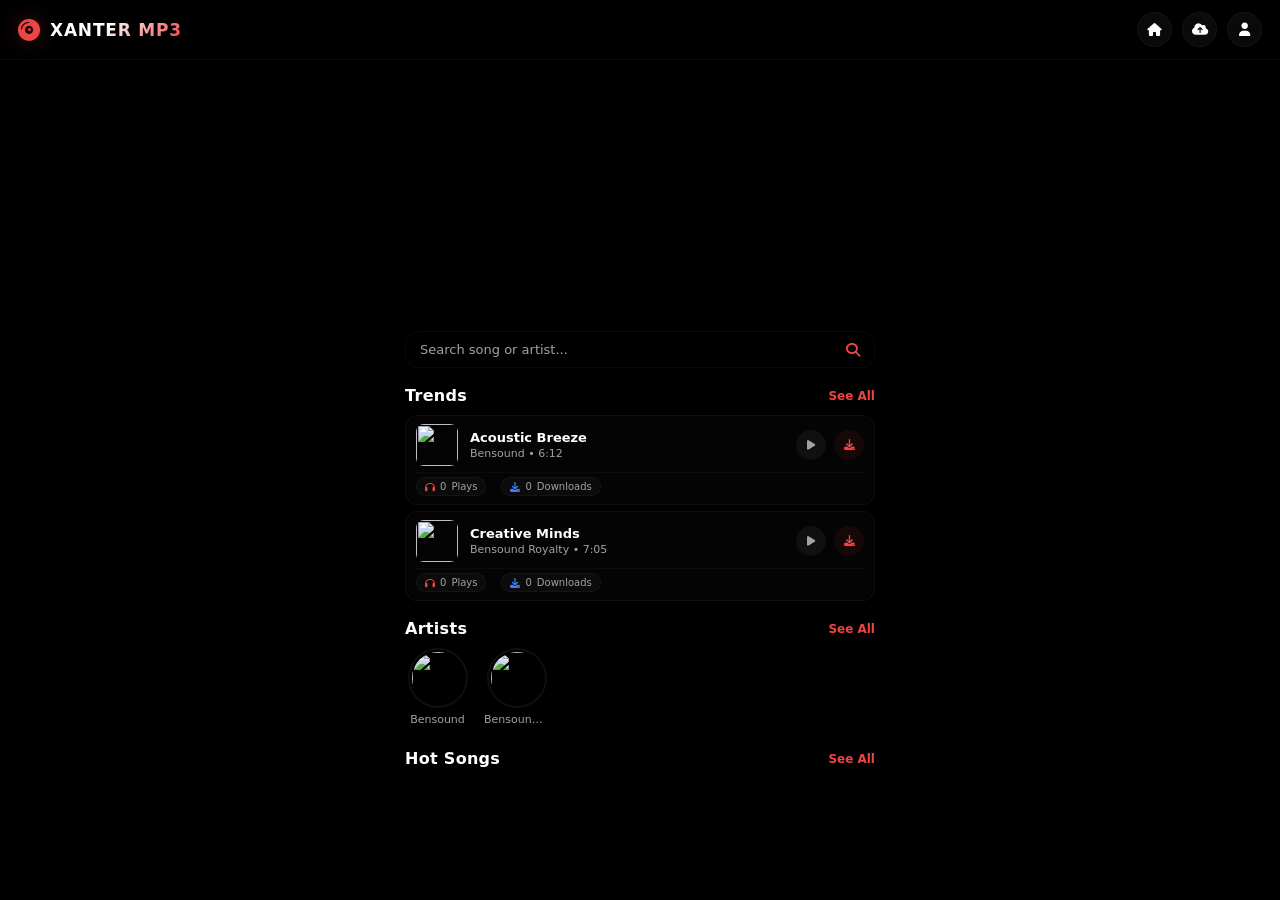
==== commit 3dac739c: "Add files via upload" ====
--- a/index.html
+++ b/index.html
@@ -1,108 +1,1789 @@
 <!DOCTYPE html>
-<html lang="sw">
+<html lang="en">
 <head>
     <meta charset="UTF-8">
     <meta name="viewport" content="width=device-width, initial-scale=1.0">
-    <title>Xanter MP3</title>
-    <!-- FontAwesome kwa ajili ya icons -->
+    
+    <!-- Google Site Verification Tag -->
+    <meta name="google-site-verification" content="wM3uUHUQ_myYPjPokS_z_Ou2MVge08x1t_H1pbcy95A" />
+
+    <!-- Official Site Title for Google Results -->
+    <title>Xanter MP3 - Listen, Download & Upload Free Music Online</title>
+    
+    <!-- Meta Description for Search Engines -->
+    <meta name="description" content="Xanter MP3 is your ultimate online music platform. Stream trending songs, download free MP3 audio tracks, and upload your own music creations easily.">
+    
+    <!-- Keywords Related to Your Website -->
+    <meta name="keywords" content="Xanter MP3, online music platform, download MP3 songs, stream music, free audio streaming, upload music online">
+    
+    <!-- Basic Author and Robot Instructions -->
+    <meta name="author" content="Moses">
+    <meta name="robots" content="index, follow">
+
+    <!-- PWA Manifest & Theme Links -->
+    <link rel="manifest" href="manifest.json">
+    <meta name="theme-color" content="#000000">
+    <meta name="apple-mobile-web-app-capable" content="yes">
+    <meta name="apple-mobile-web-app-status-bar-style" content="black-translucent">
+    <meta name="apple-mobile-web-app-title" content="Xanter MP3">
+
+    <!-- FontAwesome CDN -->
     <link rel="stylesheet" href="https://cdnjs.cloudflare.com/ajax/libs/font-awesome/6.4.0/css/all.min.css">
+    
     <style>
+        :root {
+            --bg-main: #000000;
+            --accent-red: #ef4444;
+            --accent-glow: rgba(239, 68, 68, 0.3);
+            --text-main: #ffffff;
+            --text-muted: #a1a1aa;
+            --border-color: rgba(255, 255, 255, 0.04);
+        }
+
         * {
             margin: 0;
             padding: 0;
             box-sizing: border-box;
-            font-family: Arial, sans-serif;
-        }
+            font-family: 'Segoe UI', system-ui, -apple-system, sans-serif;
+        }
+
         body {
-            background-color: #121212;
-            color: #ffffff;
+            background-color: var(--bg-main);
+            color: var(--text-main);
+            min-height: 100vh;
             display: flex;
             flex-direction: column;
-            min-height: 100vh;
+            justify-content: space-between;
+            padding-bottom: 95px;
+            overflow-x: hidden;
+        }
+
+        header {
+            padding: 12px 18px;
+            display: flex;
+            justify-content: space-between;
+            align-items: center;
+            background: #000000;
+            position: sticky;
+            top: 0;
+            z-index: 100;
+            border-bottom: 1px solid var(--border-color);
+        }
+
+        .logo-area {
+            display: flex;
+            align-items: center;
+            gap: 10px;
+        }
+
+        .logo-area i {
+            font-size: 22px;
+            color: var(--accent-red);
+            filter: drop-shadow(0 0 10px var(--accent-glow));
+        }
+
+        .logo-area h1 {
+            font-size: 17px;
+            font-weight: 800;
+            letter-spacing: 0.8px;
+            background: linear-gradient(135deg, #ffffff 40%, var(--accent-red) 100%);
+            -webkit-background-clip: text;
+            -webkit-text-fill-color: transparent;
+        }
+
+        .header-actions {
+            display: flex;
+            align-items: center;
+            gap: 10px;
+        }
+
+        .btn-header {
+            background: rgba(255, 255, 255, 0.04);
+            border: 1px solid var(--border-color);
+            color: var(--text-main);
+            width: 35px;
+            height: 35px;
+            border-radius: 50%;
+            display: flex;
+            align-items: center;
             justify-content: center;
-            align-items: center;
-            padding: 20px;
-        }
-        .player-container {
-            background: #1e1e1e;
-            padding: 25px;
-            border-radius: 15px;
+            cursor: pointer;
+            font-size: 13px;
+            transition: all 0.3s ease;
+        }
+
+        .btn-header:hover {
+            background: var(--accent-red);
+            border-color: var(--accent-red);
+            box-shadow: 0 0 12px var(--accent-glow);
+            transform: scale(1.05);
+        }
+
+        .main-container {
+            padding: 15px;
+            max-width: 500px;
+            margin: 0 auto;
             width: 100%;
-            max-width: 400px;
+        }
+
+        .search-container {
+            margin-bottom: 15px;
+            position: relative;
+        }
+
+        .search-wrapper-inner {
+            display: flex;
+            gap: 10px;
+            align-items: center;
+        }
+
+        .search-box {
+            background: #000000;
+            border: 1px solid var(--border-color);
+            padding: 10px 14px;
+            border-radius: 14px;
+            display: flex;
+            align-items: center;
+            justify-content: space-between;
+            flex: 1;
+            position: relative;
+            box-shadow: 0 4px 20px rgba(0, 0, 0, 0.2);
+        }
+
+        .search-box input {
+            background: transparent;
+            border: none;
+            outline: none;
+            color: var(--text-main);
+            font-size: 13px;
+            width: 100%;
+        }
+
+        .search-box input::placeholder {
+            color: var(--text-muted);
+        }
+
+        .search-box i {
+            color: var(--accent-red);
+            font-size: 14px;
+            cursor: pointer;
+        }
+
+        .search-suggestions {
+            position: absolute;
+            top: calc(100% + 8px);
+            left: 0;
+            width: 100%;
+            background: #000000;
+            border: 1px solid var(--border-color);
+            border-radius: 12px;
+            box-shadow: 0 10px 30px rgba(0,0,0,0.8);
+            z-index: 200;
+            display: none;
+            max-height: 250px;
+            overflow-y: auto;
+        }
+
+        .suggestion-item {
+            padding: 12px 15px;
+            font-size: 12px;
+            color: var(--text-main);
+            cursor: pointer;
+            border-bottom: 1px solid rgba(255,255,255,0.02);
+            display: flex;
+            align-items: center;
+            gap: 10px;
+        }
+
+        .suggestion-item:hover {
+            background: rgba(239, 68, 68, 0.15);
+            color: var(--accent-red);
+        }
+
+        .section-header {
+            display: flex;
+            justify-content: space-between;
+            align-items: center;
+            margin-bottom: 10px;
+            margin-top: 18px;
+        }
+
+        .section-title {
+            font-size: 16px;
+            color: var(--text-main);
+            font-weight: 700;
+            letter-spacing: 0.3px;
+        }
+
+        .see-all-btn {
+            font-size: 12px;
+            color: var(--accent-red);
+            cursor: pointer;
+            font-weight: 600;
+            background: none;
+            border: none;
+        }
+
+        .artists-scroll-container {
+            display: flex;
+            gap: 14px;
+            overflow-x: auto;
+            padding-bottom: 5px;
+            scrollbar-width: none;
+        }
+
+        .artists-scroll-container::-webkit-scrollbar {
+            display: none;
+        }
+
+        .artist-item {
+            display: flex;
+            flex-direction: column;
+            align-items: center;
+            cursor: pointer;
+            flex-shrink: 0;
+            width: 65px;
+        }
+
+        .artist-avatar {
+            width: 60px;
+            height: 60px;
+            border-radius: 50%;
+            object-fit: cover;
+            border: 2px solid rgba(255, 255, 255, 0.06);
+            padding: 2px;
+            background: #000000;
+            transition: 0.3s;
+        }
+
+        .artist-item:hover .artist-avatar {
+            border-color: var(--accent-red);
+            box-shadow: 0 0 12px var(--accent-glow);
+            transform: scale(1.05);
+        }
+
+        .artist-name {
+            font-size: 11px;
+            color: var(--text-muted);
+            margin-top: 5px;
             text-align: center;
-            box-shadow: 0 8px 16px rgba(0,0,0,0.5);
-        }
-        .app-title {
-            font-size: 24px;
+            white-space: nowrap;
+            overflow: hidden;
+            text-overflow: ellipsis;
+            width: 100%;
+        }
+
+        .song-list {
+            display: flex;
+            flex-direction: column;
+            gap: 6px;
+            margin-bottom: 12px;
+        }
+
+        .song-card {
+            background: rgba(255, 255, 255, 0.015);
+            border: 1px solid var(--border-color);
+            padding: 8px 10px;
+            border-radius: 12px;
+            display: flex;
+            flex-direction: column;
+            gap: 6px;
+            transition: background 0.2s ease;
+        }
+
+        .song-card:hover {
+            background: rgba(255, 255, 255, 0.03);
+        }
+
+        .song-main-row {
+            display: flex;
+            align-items: center;
+            justify-content: space-between;
+        }
+
+        .song-left {
+            display: flex;
+            align-items: center;
+            gap: 12px;
+            overflow: hidden;
+            flex: 1;
+            cursor: pointer;
+        }
+
+        .song-thumb {
+            width: 42px;
+            height: 42px;
+            border-radius: 8px;
+            object-fit: cover;
+            flex-shrink: 0;
+        }
+
+        .song-info {
+            overflow: hidden;
+        }
+
+        .song-info h4 {
+            font-size: 13px;
+            color: var(--text-main);
+            margin-bottom: 2px;
+            font-weight: 600;
+            white-space: nowrap;
+            overflow: hidden;
+            text-overflow: ellipsis;
+        }
+
+        .song-info p {
+            font-size: 11px;
+            color: var(--text-muted);
+            white-space: nowrap;
+            overflow: hidden;
+            text-overflow: ellipsis;
+        }
+
+        .song-actions {
+            display: flex;
+            gap: 8px;
+            align-items: center;
+            flex-shrink: 0;
+        }
+
+        .btn-action {
+            background: rgba(255, 255, 255, 0.05);
+            border: none;
+            color: var(--text-muted);
+            width: 30px;
+            height: 30px;
+            border-radius: 50%;
+            display: flex;
+            align-items: center;
+            justify-content: center;
+            font-size: 11px;
+            cursor: pointer;
+            transition: 0.2s;
+        }
+
+        .btn-action:hover {
+            background: var(--accent-red);
+            color: #fff;
+            box-shadow: 0 0 10px var(--accent-glow);
+        }
+
+        .btn-download-icon {
+            color: var(--accent-red);
+            background: rgba(239, 68, 68, 0.08);
+        }
+
+        .social-metrics-bar {
+            display: flex;
+            align-items: center;
+            gap: 15px;
+            padding-top: 4px;
+            border-top: 1px solid rgba(255, 255, 255, 0.03);
+            font-size: 11px;
+            color: var(--text-muted);
+        }
+
+        .metric-pill {
+            display: flex;
+            align-items: center;
+            gap: 5px;
+            background: rgba(255, 255, 255, 0.03);
+            border: 1px solid var(--border-color);
+            padding: 3px 8px;
+            border-radius: 20px;
+            font-size: 10px;
+        }
+
+        .metric-pill i {
+            font-size: 10px;
+        }
+
+        #audioPlayerBar {
+            position: fixed;
+            bottom: 0;
+            left: 0;
+            width: 100%;
+            background: #000000;
+            border-top: 1px solid var(--border-color);
+            padding: 12px 18px;
+            display: none;
+            align-items: center;
+            justify-content: space-between;
+            z-index: 1000;
+            box-shadow: 0 -10px 30px rgba(0,0,0,0.5);
+        }
+
+        .player-left {
+            display: flex;
+            align-items: center;
+            gap: 12px;
+            overflow: hidden;
+            cursor: pointer;
+            flex: 1;
+        }
+
+        #playerThumb {
+            width: 45px;
+            height: 45px;
+            border-radius: 10px;
+            object-fit: cover;
+        }
+
+        .player-meta h5 {
+            font-size: 12px;
+            color: var(--text-main);
+            white-space: nowrap;
+            overflow: hidden;
+            text-overflow: ellipsis;
+            max-width: 170px;
+            font-weight: 600;
+        }
+
+        .player-meta p {
+            font-size: 10px;
+            color: var(--text-muted);
+        }
+
+        .player-controls {
+            display: flex;
+            align-items: center;
+            gap: 15px;
+        }
+
+        .player-controls button {
+            background: transparent;
+            border: none;
+            color: var(--text-main);
+            font-size: 16px;
+            cursor: pointer;
+        }
+
+        #fullPlayerModal {
+            position: fixed;
+            top: 0;
+            left: 0;
+            width: 100%;
+            height: 100%;
+            background: #000000;
+            z-index: 2000;
+            display: none;
+            flex-direction: column;
+            justify-content: space-between;
+            padding: 24px;
+        }
+
+        .full-player-header {
+            display: flex;
+            justify-content: space-between;
+            align-items: center;
+        }
+
+        .full-player-header button {
+            background: rgba(255, 255, 255, 0.05);
+            border: none;
+            color: var(--text-main);
+            width: 38px;
+            height: 38px;
+            border-radius: 50%;
+            display: flex;
+            align-items: center;
+            justify-content: center;
+            cursor: pointer;
+        }
+
+        .full-player-artwork-container {
+            width: 100%;
+            display: flex;
+            justify-content: center;
+            margin: 10px 0;
+        }
+
+        .full-player-artwork {
+            width: 100%;
+            max-width: 320px;
+            aspect-ratio: 1/1;
+            border-radius: 20px;
+            object-fit: cover;
+            box-shadow: 0 20px 50px rgba(0,0,0,0.7), 0 0 30px rgba(239, 68, 68, 0.15);
+        }
+
+        .full-player-info-row {
+            display: flex;
+            justify-content: space-between;
+            align-items: center;
+            margin-bottom: 15px;
+        }
+
+        .full-player-info h2 {
+            font-size: 20px;
+            font-weight: 700;
+            margin-bottom: 4px;
+            color: var(--text-main);
+        }
+
+        .full-player-info p {
+            font-size: 13px;
+            color: var(--text-muted);
+        }
+
+        .btn-full-download {
+            background: rgba(239, 68, 68, 0.15);
+            border: none;
+            color: var(--accent-red);
+            width: 44px;
+            height: 44px;
+            border-radius: 50%;
+            display: flex;
+            align-items: center;
+            justify-content: center;
+            cursor: pointer;
+            text-decoration: none;
+        }
+
+        .progress-container {
+            width: 100%;
             margin-bottom: 20px;
-            color: #1db954;
-        }
-        .controls {
-            display: flex;
+        }
+
+        .progress-bar-wrapper {
+            width: 100%;
+            height: 6px;
+            background: rgba(255,255,255,0.1);
+            border-radius: 6px;
+            cursor: pointer;
+            margin-bottom: 8px;
+            overflow: hidden;
+        }
+
+        .progress-bar-fill {
+            height: 100%;
+            background: var(--accent-red);
+            border-radius: 6px;
+            width: 0%;
+        }
+
+        .time-info {
+            display: flex;
+            justify-content: space-between;
+            font-size: 11px;
+            color: var(--text-muted);
+        }
+
+        .full-player-controls {
+            display: flex;
+            justify-content: space-around;
+            align-items: center;
+            margin-bottom: 25px;
+        }
+
+        .full-player-controls button {
+            background: transparent;
+            border: none;
+            color: var(--text-main);
+            font-size: 20px;
+            cursor: pointer;
+        }
+
+        .btn-big-play {
+            width: 65px;
+            height: 65px;
+            background: var(--text-main) !important;
+            color: #000 !important;
+            border-radius: 50%;
+            display: flex;
+            align-items: center;
             justify-content: center;
-            align-items: center;
-            gap: 20px;
-            margin-top: 20px;
-        }
-        .btn {
-            background: #1db954;
-            color: white;
+            font-size: 24px !important;
+        }
+
+        .custom-popup-modal {
+            position: fixed !important;
+            top: 0 !important;
+            left: 0 !important;
+            width: 100vw !important;
+            height: 100vh !important;
+            max-width: 100% !important;
+            max-height: 100% !important;
+            background: #000000 !important;
+            z-index: 3000 !important;
+            display: none;
+            flex-direction: column;
+            padding: 20px !important;
+            box-sizing: border-box !important;
+            border-radius: 0 !important;
+            margin: 0 !important;
+            overflow-y: auto !important;
+        }
+
+        .custom-popup-content {
+            background: #000000 !important;
+            border: none !important;
+            border-radius: 0 !important;
+            width: 100% !important;
+            max-width: 100% !important;
+            flex: 1 !important;
+            margin: 0 auto !important;
+            padding: 10px 0 !important;
+            box-shadow: none !important;
+            display: flex !important;
+            flex-direction: column !important;
+            box-sizing: border-box !important;
+        }
+
+        .custom-popup-header {
+            display: flex;
+            justify-content: space-between;
+            align-items: center;
+            margin-bottom: 20px;
+            border-bottom: 1px solid var(--border-color);
+            padding-bottom: 15px;
+        }
+
+        .custom-popup-header h3 {
+            font-size: 17px;
+            color: var(--text-main);
+            font-weight: 700;
+        }
+
+        .custom-popup-close {
+            background: rgba(255, 255, 255, 0.05);
             border: none;
-            width: 50px;
-            height: 50px;
+            color: var(--text-main);
+            width: 36px;
+            height: 36px;
             border-radius: 50%;
+            display: flex;
+            align-items: center;
+            justify-content: center;
+            font-size: 15px;
             cursor: pointer;
-            font-size: 18px;
-            display: flex;
-            justify-content: center;
-            align-items: center;
-            transition: background 0.3s;
-        }
-        .btn:hover {
-            background: #1aa34a;
+        }
+
+        .custom-popup-body {
+            font-size: 13px;
+            color: var(--text-muted);
+            display: flex;
+            flex-direction: column;
+            gap: 12px;
+            flex: 1 !important;
+            width: 100% !important;
+            overflow-y: auto !important;
+        }
+
+        .profile-email, 
+        .user-email, 
+        .email-text {
+            word-break: break-all !important;
+            overflow-wrap: break-word !important;
+            white-space: normal !important;
+            font-size: 13px !important;
+            display: block !important;
+        }
+
+        .popup-option-item {
+            padding: 16px 18px;
+            background: rgba(255,255,255,0.015);
+            border: 1px solid var(--border-color);
+            border-radius: 12px;
+            display: flex;
+            justify-content: space-between;
+            align-items: center;
+            color: var(--text-main);
+            font-size: 14px;
+            cursor: pointer;
+            font-weight: 600;
+            transition: 0.2s;
+        }
+
+        .popup-option-item:hover {
+            background: rgba(239, 68, 68, 0.08);
+            border-color: rgba(239, 68, 68, 0.3);
+            color: var(--accent-red);
+        }
+
+        .upload-form-group {
+            display: flex;
+            flex-direction: column;
+            gap: 6px;
+            margin-bottom: 8px;
+        }
+
+        .upload-form-group label {
+            font-size: 11px;
+            color: var(--text-muted);
+            font-weight: 600;
+        }
+
+        .upload-form-group input[type="text"],
+        .upload-form-group input[type="email"],
+        .upload-form-group input[type="password"],
+        .upload-form-group textarea {
+            background: rgba(255, 255, 255, 0.05);
+            border: 1px solid var(--border-color);
+            padding: 10px 12px;
+            border-radius: 10px;
+            color: var(--text-main);
+            font-size: 13px;
+            outline: none;
+        }
+
+        .upload-form-group input[type="file"] {
+            font-size: 11px;
+            color: var(--text-muted);
+        }
+
+        .btn-save-upload {
+            background: var(--accent-red);
+            color: #fff;
+            border: none;
+            padding: 12px;
+            border-radius: 10px;
+            font-weight: bold;
+            cursor: pointer;
+            font-size: 14px;
+            margin-top: 5px;
+        }
+
+        .auth-switch-text {
+            text-align: center;
+            font-size: 12px;
+            margin-top: 10px;
+            color: var(--text-muted);
+        }
+
+        .auth-switch-text span {
+            color: var(--accent-red);
+            cursor: pointer;
+            font-weight: 600;
         }
     </style>
 </head>
 <body>
 
-    <div class="player-container">
-        <h1 class="app-title"><i class="fa-solid fa-music"></i> Xanter MP3</h1>
-        <p>Kicheza Muziki Chako</p>
-        
-        <div class="controls">
-            <button class="btn" id="prevBtn"><i class="fa-solid fa-backward"></i></button>
-            <button class="btn" id="playBtn"><i class="fa-solid fa-play"></i></button>
-            <button class="btn" id="nextBtn"><i class="fa-solid fa-forward"></i></button>
+    <header>
+        <div class="logo-area">
+            <i class="fa-solid fa-compact-disc"></i>
+            <h1>XANTER MP3</h1>
+        </div>
+        <div class="header-actions">
+            <button class="btn-header" id="homeBtn" title="Home"><i class="fa-solid fa-house"></i></button>
+            <button class="btn-header" id="uploadModalBtn" title="Upload Music"><i class="fa-solid fa-cloud-arrow-up"></i></button>
+            <button class="btn-header" id="profileBtn" title="Profile & Account"><i class="fa-solid fa-user"></i></button>
+        </div>
+    </header>
+
+    <div class="main-container">
+        <div class="search-container">
+            <div class="search-wrapper-inner">
+                <div class="search-box">
+                    <input type="text" id="searchInput" placeholder="Search song or artist..." autocomplete="off">
+                    <i class="fa-solid fa-magnifying-glass" id="searchBtn"></i>
+                    <div id="searchSuggestions" class="search-suggestions"></div>
+                </div>
+            </div>
+        </div>
+
+        <div id="localSectionWrapper" style="display: none;">
+            <div class="section-header">
+                <div class="section-title">My Uploaded Songs</div>
+            </div>
+            <div class="song-list" id="localSongsList"></div>
+        </div>
+
+        <div class="section-header">
+            <div class="section-title">Trends</div>
+            <button class="see-all-btn" id="seeAllTrends">See All</button>
+        </div>
+        <div class="song-list" id="trendsList"></div>
+
+        <div class="section-header">
+            <div class="section-title">Artists</div>
+            <button class="see-all-btn" id="seeAllArtists">See All</button>
+        </div>
+        <div class="artists-scroll-container" id="artistsList"></div>
+
+        <div class="section-header">
+            <div class="section-title">Hot Songs</div>
+            <button class="see-all-btn" id="seeAllHot">See All</button>
+        </div>
+        <div class="song-list" id="hotSongsList"></div>
+    </div>
+
+    <div id="audioPlayerBar">
+        <div class="player-left" id="openFullPlayerFromMini">
+            <img src="" alt="" id="playerThumb">
+            <div class="player-meta">
+                <h5 id="playerTitle">Select a Song</h5>
+                <p id="playerArtist">Xanter MP3</p>
+            </div>
+        </div>
+        <div class="player-controls">
+            <button id="playPauseBtn"><i class="fa-solid fa-pause" id="playPauseIcon"></i></button>
+            <button id="closePlayerBtn" title="Close"><i class="fa-solid fa-xmark"></i></button>
         </div>
     </div>
 
-    <!-- Script ya kusajili Service Worker ili iweze kufanya kazi Offline na PWA -->
+    <div id="fullPlayerModal">
+        <div class="full-player-header">
+            <button id="closeFullPlayerBtn"><i class="fa-solid fa-chevron-down"></i></button>
+            <h3>Now Playing</h3>
+            <button style="opacity: 0; pointer-events: none;"></button>
+        </div>
+
+        <div class="full-player-artwork-container">
+            <img src="" alt="Artwork" class="full-player-artwork" id="fullModalThumb">
+        </div>
+
+        <div class="full-player-info-row">
+            <div class="full-player-info">
+                <h2 id="fullModalTitle">Song Title</h2>
+                <p id="fullModalArtist">Artist Name</p>
+            </div>
+            <button id="fullModalDownloadBtn" class="btn-full-download" title="Download Song">
+                <i class="fa-solid fa-download"></i>
+            </button>
+        </div>
+
+        <div class="progress-container">
+            <div class="progress-bar-wrapper" id="progressBarWrapper">
+                <div class="progress-bar-fill" id="progressBarFill"></div>
+            </div>
+            <div class="time-info">
+                <span id="currentTimeText">0:00</span>
+                <span id="durationText">0:00</span>
+            </div>
+        </div>
+
+        <div class="full-player-controls">
+            <button><i class="fa-solid fa-shuffle"></i></button>
+            <button id="modalPrevBtn"><i class="fa-solid fa-backward-step"></i></button>
+            <button class="btn-big-play" id="modalPlayPauseBtn"><i class="fa-solid fa-pause" id="modalPlayPauseIcon"></i></button>
+            <button id="modalNextBtn"><i class="fa-solid fa-forward-step"></i></button>
+            <button><i class="fa-solid fa-repeat"></i></button>
+        </div>
+    </div>
+
+    <div id="genericPopupModal" class="custom-popup-modal">
+        <div class="custom-popup-content">
+            <div class="custom-popup-header">
+                <h3 id="popupTitle">Modal Title</h3>
+                <button class="custom-popup-close" id="closePopupBtn"><i class="fa-solid fa-xmark"></i></button>
+            </div>
+            <div class="custom-popup-body" id="popupBodyContent"></div>
+        </div>
+    </div>
+
+    <audio id="mainAudioElement"></audio>
+
+    <script>
+        const CLOUD_NAME = 'x17d7jsh'; 
+        const UPLOAD_PRESET = 'xanter_preset';
+
+        document.databaseTracks = [];
+
+        function badilishaEmailKuwaJina(email) {
+            if (!email) return 'User';
+            let sehemuYaJina = email.split('@')[0];
+            sehemuYaJina = sehemuYaJina.replace(/[0-9_.]/g, ' ').trim();
+            return sehemuYaJina.charAt(0).toUpperCase() + sehemuYaJina.slice(1);
+        }
+
+        document.addEventListener("DOMContentLoaded", function () {
+            let globalTracks = [];
+            let localUploadedTracks = JSON.parse(localStorage.getItem('xanter_cloud_uploads')) || [];
+
+            let usersList = JSON.parse(localStorage.getItem('xanter_users')) || [];
+            let currentUser = JSON.parse(localStorage.getItem('xanter_current_user')) || null;
+            let userDownloads = JSON.parse(localStorage.getItem('xanter_downloads')) || [];
+            let userPlaylists = JSON.parse(localStorage.getItem('xanter_playlists')) || [];
+            
+            let songMetrics = JSON.parse(localStorage.getItem('xanter_metrics')) || {};
+
+            const audioElem = document.getElementById('mainAudioElement');
+            const playerBar = document.getElementById('audioPlayerBar');
+            const playerThumb = document.getElementById('playerThumb');
+            const playerTitle = document.getElementById('playerTitle');
+            const playerArtist = document.getElementById('playerArtist');
+            const playPauseBtn = document.getElementById('playPauseBtn');
+            const playPauseIcon = document.getElementById('playPauseIcon');
+            const closePlayerBtn = document.getElementById('closePlayerBtn');
+            
+            const fullPlayerModal = document.getElementById('fullPlayerModal');
+            const closeFullPlayerBtn = document.getElementById('closeFullPlayerBtn');
+            const openFullPlayerFromMini = document.getElementById('openFullPlayerFromMini');
+            const fullModalThumb = document.getElementById('fullModalThumb');
+            const fullModalTitle = document.getElementById('fullModalTitle');
+            const fullModalArtist = document.getElementById('fullModalArtist');
+            const fullModalDownloadBtn = document.getElementById('fullModalDownloadBtn');
+            const modalPlayPauseBtn = document.getElementById('modalPlayPauseBtn');
+            const modalPlayPauseIcon = document.getElementById('modalPlayPauseIcon');
+            const progressBarWrapper = document.getElementById('progressBarWrapper');
+            const progressBarFill = document.getElementById('progressBarFill');
+            const currentTimeText = document.getElementById('currentTimeText');
+            const durationText = document.getElementById('durationText');
+
+            const searchInput = document.getElementById('searchInput');
+            const searchBtn = document.getElementById('searchBtn');
+            const searchSuggestions = document.getElementById('searchSuggestions');
+            
+            const homeBtn = document.getElementById('homeBtn');
+            const uploadModalBtn = document.getElementById('uploadModalBtn');
+            const profileBtn = document.getElementById('profileBtn');
+
+            const genericPopupModal = document.getElementById('genericPopupModal');
+            const popupTitle = document.getElementById('popupTitle');
+            const popupBodyContent = document.getElementById('popupBodyContent');
+            const closePopupBtn = document.getElementById('closePopupBtn');
+
+            homeBtn.addEventListener('click', () => {
+                searchInput.value = '';
+                window.fetchAllApis("hits");
+            });
+
+            async function uploadToCloudinary(file, resourceType = 'auto') {
+                const formData = new FormData();
+                formData.append('file', file);
+                formData.append('upload_preset', UPLOAD_PRESET);
+
+                let response = await fetch(`https://api.cloudinary.com/v1_1/${CLOUD_NAME}/${resourceType}/upload`, {
+                    method: 'POST',
+                    body: formData
+                });
+                let data = await response.json();
+                if (data.secure_url) {
+                    return data.secure_url;
+                } else {
+                    throw new Error(data.error?.message || 'Failed to upload file to Cloudinary.');
+                }
+            }
+
+            function openUploadForm() {
+                if (!currentUser) {
+                    alert('Please login or signup first to upload music!');
+                    openLoginModal();
+                    return;
+                }
+
+                popupTitle.textContent = "Upload Song to Cloud";
+                popupBodyContent.innerHTML = `
+                    <div class="upload-form-group">
+                        <label>Artist Name</label>
+                        <input type="text" id="upArtist" placeholder="Enter artist name...">
+                    </div>
+                    <div class="upload-form-group">
+                        <label>Song Title</label>
+                        <input type="text" id="upTitle" placeholder="Enter song title...">
+                    </div>
+                    <div class="upload-form-group">
+                        <label>Select Audio File (MP3)</label>
+                        <input type="file" id="upAudioFile" accept="audio/*">
+                    </div>
+                    <div class="upload-form-group">
+                        <label>Select Cover Photo (Optional)</label>
+                        <input type="file" id="upCoverFile" accept="image/*">
+                    </div>
+                    <button class="btn-save-upload" id="submitUploadBtn">Upload and Save to Cloud</button>
+                    <div id="uploadProgressText" style="text-align: center; font-size: 11px; color: var(--accent-red); display: none; margin-top: 5px;">Uploading file, please wait...</div>
+                `;
+                genericPopupModal.style.display = 'flex';
+
+                document.getElementById('submitUploadBtn').addEventListener('click', async function() {
+                    const artistVal = document.getElementById('upArtist').value.trim();
+                    const titleVal = document.getElementById('upTitle').value.trim();
+                    const audioInput = document.getElementById('upAudioFile');
+                    const coverInput = document.getElementById('upCoverFile');
+                    const progressText = document.getElementById('uploadProgressText');
+                    const submitBtn = document.getElementById('submitUploadBtn');
+
+                    if (!titleVal || audioInput.files.length === 0) {
+                        alert('Please enter a song title and select an MP3 audio file!');
+                        return;
+                    }
+
+                    progressText.style.display = 'block';
+                    submitBtn.disabled = true;
+
+                    try {
+                        const audioUrl = await uploadToCloudinary(audioInput.files[0], 'video');
+
+                        let coverUrl = 'https://picsum.photos/seed/' + encodeURIComponent(titleVal) + '/300';
+                        if (coverInput.files.length > 0) {
+                            coverUrl = await uploadToCloudinary(coverInput.files[0], 'image');
+                        }
+
+                        const songId = 'song_' + Date.now();
+                        const newTrackObj = {
+                            id: songId,
+                            title: titleVal,
+                            artist: artistVal || badilishaEmailKuwaJina(currentUser.email),
+                            thumb: coverUrl,
+                            audioUrl: audioUrl,
+                            duration: "3:30",
+                            uploaderEmail: currentUser.email
+                        };
+
+                        localUploadedTracks.unshift(newTrackObj);
+                        localStorage.setItem('xanter_cloud_uploads', JSON.stringify(localUploadedTracks));
+
+                        alert('Song successfully uploaded!');
+                        closePopup();
+                        renderLocalUploads();
+                    } catch (error) {
+                        console.error(error);
+                        alert('An error occurred while uploading: ' + error.message);
+                    } finally {
+                        progressText.style.display = 'none';
+                        submitBtn.disabled = false;
+                    }
+                });
+            }
+
+            uploadModalBtn.addEventListener('click', openUploadForm);
+
+            function openLoginModal() {
+                popupTitle.textContent = "Login to Your Account";
+                popupBodyContent.innerHTML = `
+                    <div class="upload-form-group">
+                        <label>Email Address</label>
+                        <input type="email" id="loginEmail" placeholder="Enter your email...">
+                    </div>
+                    <div class="upload-form-group">
+                        <label>Password</label>
+                        <input type="password" id="loginPassword" placeholder="Enter your password...">
+                    </div>
+                    <button class="btn-save-upload" id="submitLoginBtn">Login</button>
+                    <div class="auth-switch-text">Don't have an account? <span id="switchToSignup">Sign Up</span></div>
+                `;
+                genericPopupModal.style.display = 'flex';
+
+                document.getElementById('submitLoginBtn').addEventListener('click', () => {
+                    const emailVal = document.getElementById('loginEmail').value.trim().toLowerCase();
+                    const passVal = document.getElementById('loginPassword').value.trim();
+
+                    const found = usersList.find(x => x.email === emailVal && x.password === passVal);
+                    if (found) {
+                        currentUser = found;
+                        localStorage.setItem('xanter_current_user', JSON.stringify(currentUser));
+                        alert('Login successful!');
+                        closePopup();
+                        openProfileModal();
+                    } else {
+                        alert('Invalid email or password!');
+                    }
+                });
+
+                document.getElementById('switchToSignup').addEventListener('click', () => {
+                    openSignupModal();
+                });
+            }
+
+            function openSignupModal() {
+                popupTitle.textContent = "Create an Account (Sign Up)";
+                popupBodyContent.innerHTML = `
+                    <div class="upload-form-group">
+                        <label>Email Address</label>
+                        <input type="email" id="signupEmail" placeholder="Enter your email...">
+                    </div>
+                    <div class="upload-form-group">
+                        <label>Password</label>
+                        <input type="password" id="signupPassword" placeholder="Choose a password...">
+                    </div>
+                    <button class="btn-save-upload" id="submitSignupBtn">Sign Up</button>
+                    <div class="auth-switch-text">Already have an account? <span id="switchToLogin">Login</span></div>
+                `;
+                genericPopupModal.style.display = 'flex';
+
+                document.getElementById('submitSignupBtn').addEventListener('click', () => {
+                    const emailVal = document.getElementById('signupEmail').value.trim().toLowerCase();
+                    const passVal = document.getElementById('signupPassword').value.trim();
+
+                    if (!emailVal || !passVal) {
+                        alert('Please fill in all fields!');
+                        return;
+                    }
+
+                    if (!emailVal.includes('@') || !emailVal.includes('.')) {
+                        alert('Please enter a valid email address!');
+                        return;
+                    }
+
+                    if (usersList.some(x => x.email === emailVal)) {
+                        alert('This email is already registered! Please login.');
+                        return;
+                    }
+
+                    const newUser = { email: emailVal, password: passVal };
+                    usersList.push(newUser);
+                    localStorage.setItem('xanter_users', JSON.stringify(usersList));
+
+                    currentUser = newUser;
+                    localStorage.setItem('xanter_current_user', JSON.stringify(currentUser));
+
+                    alert('Account created and logged in successfully!');
+                    closePopup();
+                    openProfileModal();
+                });
+
+                document.getElementById('switchToLogin').addEventListener('click', () => {
+                    openLoginModal();
+                });
+            }
+
+            function openProfileModal() {
+                if (!currentUser) {
+                    openLoginModal();
+                    return;
+                }
+
+                const jinaLaMtumiajiPekee = badilishaEmailKuwaJina(currentUser.email);
+
+                popupTitle.textContent = "My Profile";
+                popupBodyContent.innerHTML = `
+                    <div style="display: flex; align-items: center; gap: 12px; padding: 12px; background: rgba(255,255,255,0.02); border: 1px solid var(--border-color); border-radius: 12px; margin-bottom: 5px;">
+                        <i class="fa-solid fa-circle-user" style="font-size: 42px; color: var(--accent-red);"></i>
+                        <div style="overflow: hidden;">
+                            <h4 style="font-size: 15px; color: var(--text-main); white-space: nowrap; overflow: hidden; text-overflow: ellipsis; font-weight: 700;">${jinaLaMtumiajiPekee}</h4>
+                            <p class="email-text" style="font-size: 11px; color: var(--text-muted);">${currentUser.email}</p>
+                        </div>
+                    </div>
+
+                    <div class="popup-option-item" onclick="openSubSectionList('downloads')">
+                        <div style="display: flex; align-items: center; gap: 12px;"><i class="fa-solid fa-download" style="color: #f59e0b; font-size: 16px;"></i> Downloads</div>
+                        <i class="fa-solid fa-chevron-right" style="font-size: 12px; color: var(--text-muted);"></i>
+                    </div>
+
+                    <div class="popup-option-item" onclick="openSubSectionList('playlists')">
+                        <div style="display: flex; align-items: center; gap: 12px;"><i class="fa-solid fa-list-ul" style="color: #3b82f6; font-size: 16px;"></i> Playlists</div>
+                        <i class="fa-solid fa-chevron-right" style="font-size: 12px; color: var(--text-muted);"></i>
+                    </div>
+
+                    <div class="popup-option-item" onclick="openSubSectionList('uploads')">
+                        <div style="display: flex; align-items: center; gap: 12px;"><i class="fa-solid fa-cloud-arrow-up" style="color: #10b981; font-size: 16px;"></i> Uploads</div>
+                        <i class="fa-solid fa-chevron-right" style="font-size: 12px; color: var(--text-muted);"></i>
+                    </div>
+
+                    <button class="btn-save-upload" id="logoutBtn" style="background: rgba(255,255,255,0.05); color: var(--text-main); border: 1px solid var(--border-color); margin-top: 15px;">Logout</button>
+                `;
+                genericPopupModal.style.display = 'flex';
+
+                document.getElementById('logoutBtn').addEventListener('click', () => {
+                    currentUser = null;
+                    localStorage.removeItem('xanter_current_user');
+                    alert('Logged out successfully!');
+                    closePopup();
+                });
+            }
+
+            window.openSubSectionList = function(type) {
+                let title = "";
+                let data = [];
+
+                if (type === 'downloads') {
+                    title = "My Downloads";
+                    data = userDownloads.filter(t => t.userEmail === currentUser.email);
+                } else if (type === 'playlists') {
+                    title = "My Playlists";
+                    data = userPlaylists.filter(t => t.userEmail === currentUser.email);
+                } else if (type === 'uploads') {
+                    title = "My Uploads";
+                    data = localUploadedTracks.filter(t => t.uploaderEmail === currentUser.email);
+                }
+
+                popupTitle.textContent = title;
+                popupBodyContent.innerHTML = `
+                    <button onclick="openProfileModal()" class="back-btn" style="background:none; border:none; color:var(--accent-red); font-size:13px; cursor:pointer; margin-bottom:12px; text-align:left; display:inline-flex; align-items:center; gap:8px; font-weight:600;">
+                        <i class="fa-solid fa-arrow-left"></i> Back to Profile
+                    </button>
+                    <div class="song-list" style="max-height: 65vh; overflow-y: auto;">
+                        ${data.length === 0 ? '<div style="text-align:center; color:var(--text-muted); padding:30px;">No records found here yet.</div>' : 
+                        data.map(t => {
+                            const trackKey = t.id || t.audioUrl;
+                            const metric = songMetrics[trackKey] || { plays: 0, downloads: 0 };
+                            return `
+                                <div class="song-card">
+                                    <div class="song-main-row">
+                                        <div class="song-left" onclick="playSong('${t.audioUrl}', '${t.title}', '${t.artist}', '${t.thumb}'); closePopup();">
+                                            <img src="${t.thumb}" class="song-thumb">
+                                            <div class="song-info">
+                                                <h4>${t.title}</h4>
+                                                <p>${t.artist}</p>
+                                            </div>
+                                        </div>
+                                        ${type === 'uploads' ? `<button class="btn-action btn-download-icon" onclick="deleteLocalTrackById('${t.id}')" title="Delete Song"><i class="fa-solid fa-trash"></i></button>` : ''}
+                                    </div>
+                                    <div class="social-metrics-bar">
+                                        <div class="metric-pill">
+                                            <i class="fa-solid fa-headphones" style="color: var(--accent-red);"></i> <span id="plays-${trackKey}">${metric.plays}</span> Plays
+                                        </div>
+                                        <div class="metric-pill">
+                                            <i class="fa-solid fa-download" style="color: #3b82f6;"></i> <span id="downloads-${trackKey}">${metric.downloads}</span> Downloads
+                                        </div>
+                                    </div>
+                                </div>
+                            `;
+                        }).join('')}
+                    </div>
+                `;
+            };
+
+            profileBtn.addEventListener('click', () => {
+                if (currentUser) {
+                    openProfileModal();
+                } else {
+                    openLoginModal();
+                }
+            });
+
+            window.closePopup = function() {
+                genericPopupModal.style.display = 'none';
+            };
+
+            closePopupBtn.addEventListener('click', closePopup);
+
+            function incrementMetric(trackKey, type) {
+                if (!songMetrics[trackKey]) {
+                    songMetrics[trackKey] = { plays: 0, downloads: 0 };
+                }
+                songMetrics[trackKey][type] += 1;
+                localStorage.setItem('xanter_metrics', JSON.stringify(songMetrics));
+
+                const spanElem = document.getElementById(`${type}-${trackKey}`);
+                if (spanElem) {
+                    spanElem.textContent = songMetrics[trackKey][type];
+                }
+            }
+
+            function renderLocalUploads() {
+                const localWrapper = document.getElementById('localSectionWrapper');
+                const localListContainer = document.getElementById('localSongsList');
+                localListContainer.innerHTML = '';
+
+                if (localUploadedTracks.length === 0) {
+                    localWrapper.style.display = 'none';
+                    return;
+                }
+
+                localWrapper.style.display = 'block';
+                localUploadedTracks.forEach((track) => {
+                    const trackKey = track.id || track.audioUrl;
+                    const metric = songMetrics[trackKey] || { plays: 0, downloads: 0 };
+
+                    localListContainer.innerHTML += `
+                        <div class="song-card">
+                            <div class="song-main-row">
+                                <div class="song-left open-full-player-trigger" data-url="${track.audioUrl}" data-title="${track.title}" data-artist="${track.artist}" data-thumb="${track.thumb}" data-key="${trackKey}">
+                                    <img src="${track.thumb}" class="song-thumb">
+                                    <div class="song-info">
+                                        <h4>${track.title}</h4>
+                                        <p>${track.artist} • ${track.duration}</p>
+                                    </div>
+                                </div>
+                                <div class="song-actions">
+                                    <button class="btn-action play-btn" data-url="${track.audioUrl}" data-title="${track.title}" data-artist="${track.artist}" data-thumb="${track.thumb}" data-key="${trackKey}"><i class="fa-solid fa-play"></i></button>
+                                    <button class="btn-action btn-download-icon" onclick="deleteLocalTrackById('${track.id}')" title="Delete Song"><i class="fa-solid fa-trash"></i></button>
+                                </div>
+                            </div>
+                            <div class="social-metrics-bar">
+                                <div class="metric-pill">
+                                    <i class="fa-solid fa-headphones" style="color: var(--accent-red);"></i> <span id="plays-${trackKey}">${metric.plays}</span> Plays
+                                </div>
+                                <div class="metric-pill">
+                                    <i class="fa-solid fa-download" style="color: #3b82f6;"></i> <span id="downloads-${trackKey}">${metric.downloads}</span> Downloads
+                                </div>
+                            </div>
+                        </div>
+                    `;
+                });
+                bindPlayerEvents();
+            }
+
+            window.deleteLocalTrackById = function(id) {
+                if (confirm("Are you sure you want to delete this song?")) {
+                    localUploadedTracks = localUploadedTracks.filter(t => t.id !== id);
+                    localStorage.setItem('xanter_cloud_uploads', JSON.stringify(localUploadedTracks));
+                    renderLocalUploads();
+                }
+            };
+
+            let currentPlayingUrl = "";
+            let currentTrackData = null;
+            let currentTrackKey = "";
+
+            function playSong(url, title, artist, thumb, trackKey = "") {
+                currentTrackData = { url, title, artist, thumb };
+                currentTrackKey = trackKey || url;
+
+                if (currentPlayingUrl === url) {
+                    if (audioElem.paused) { audioElem.play(); updatePlayState(true); }
+                    else { audioElem.pause(); updatePlayState(false); }
+                } else {
+                    currentPlayingUrl = url;
+                    audioElem.src = url;
+                    audioElem.play().catch(e => console.log(e));
+                    
+                    const imgUrl = thumb || 'https://picsum.photos/seed/music/300';
+                    playerThumb.src = imgUrl;
+                    playerTitle.textContent = title;
+                    playerArtist.textContent = artist;
+                    
+                    fullModalThumb.src = imgUrl;
+                    fullModalTitle.textContent = title;
+                    fullModalArtist.textContent = artist;
+
+                    playerBar.style.display = 'flex';
+                    updatePlayState(true);
+
+                    incrementMetric(currentTrackKey, 'plays');
+                }
+            }
+
+            window.playSong = playSong;
+
+            async function downloadSongFile(url, filename, buttonElement, trackInfo = null, trackKey = "") {
+                const key = trackKey || url;
+                incrementMetric(key, 'downloads');
+
+                try {
+                    const response = await fetch(url);
+                    const blob = await response.blob();
+                    const blobUrl = window.URL.createObjectURL(blob);
+                    const a = document.createElement('a');
+                    a.href = blobUrl;
+                    a.download = filename;
+                    document.body.appendChild(a);
+                    a.click();
+                    window.URL.revokeObjectURL(blobUrl);
+                    document.body.removeChild(a);
+
+                    if (currentUser && trackInfo) {
+                        if (!userDownloads.some(d => d.audioUrl === trackInfo.audioUrl && d.userEmail === currentUser.email)) {
+                            userDownloads.push({ ...trackInfo, userEmail: currentUser.email });
+                            localStorage.setItem('xanter_downloads', JSON.stringify(userDownloads));
+                        }
+                    }
+                } catch (e) {
+                    const a = document.createElement('a');
+                    a.href = url;
+                    a.target = '_blank';
+                    a.download = filename;
+                    document.body.appendChild(a);
+                    a.click();
+                    document.body.removeChild(a);
+
+                    if (currentUser && trackInfo) {
+                        if (!userDownloads.some(d => d.audioUrl === trackInfo.audioUrl && d.userEmail === currentUser.email)) {
+                            userDownloads.push({ ...trackInfo, userEmail: currentUser.email });
+                            localStorage.setItem('xanter_downloads', JSON.stringify(userDownloads));
+                        }
+                    }
+                }
+            }
+
+            fullModalDownloadBtn.addEventListener('click', (e) => {
+                if (currentTrackData) {
+                    downloadSongFile(currentTrackData.url, `${currentTrackData.title}.mp3`, e.currentTarget, currentTrackData, currentTrackKey);
+                }
+            });
+
+            function updatePlayState(isPlaying) {
+                if (isPlaying) {
+                    playPauseIcon.className = "fa-solid fa-pause";
+                    modalPlayPauseIcon.className = "fa-solid fa-pause";
+                } else {
+                    playPauseIcon.className = "fa-solid fa-play";
+                    modalPlayPauseIcon.className = "fa-solid fa-play";
+                }
+            }
+
+            playPauseBtn.addEventListener('click', () => {
+                if (audioElem.paused) { audioElem.play(); updatePlayState(true); }
+                else { audioElem.pause(); updatePlayState(false); }
+            });
+
+            modalPlayPauseBtn.addEventListener('click', () => {
+                if (audioElem.paused) { audioElem.play(); updatePlayState(true); }
+                else { audioElem.pause(); updatePlayState(false); }
+            });
+
+            closePlayerBtn.addEventListener('click', () => {
+                audioElem.pause();
+                currentPlayingUrl = "";
+                playerBar.style.display = 'none';
+                fullPlayerModal.style.display = 'none';
+            });
+
+            openFullPlayerFromMini.addEventListener('click', () => {
+                fullPlayerModal.style.display = 'flex';
+            });
+
+            closeFullPlayerBtn.addEventListener('click', () => {
+                fullPlayerModal.style.display = 'none';
+            });
+
+            audioElem.addEventListener('timeupdate', () => {
+                if (audioElem.duration) {
+                    const progressPercent = (audioElem.currentTime / audioElem.duration) * 100;
+                    progressBarFill.style.width = progressPercent + '%';
+                    currentTimeText.textContent = formatTime(audioElem.currentTime);
+                    durationText.textContent = formatTime(audioElem.duration);
+                }
+            });
+
+            progressBarWrapper.addEventListener('click', (e) => {
+                const width = progressBarWrapper.clientWidth;
+                const clickX = e.offsetX;
+                const duration = audioElem.duration;
+                if (duration) {
+                    audioElem.currentTime = (clickX / width) * duration;
+                }
+            });
+
+            function formatTime(seconds) {
+                const mins = Math.floor(seconds / 60);
+                const secs = Math.floor(seconds % 60);
+                return mins + ":" + (secs < 10 ? '0' : '') + secs;
+            }
+
+            async function fetchWithTimeout(url, options = {}, timeout = 5000) {
+                const controller = new AbortController();
+                const id = setTimeout(() => controller.abort(), timeout);
+                try {
+                    const response = await fetch(url, { ...options, signal: controller.signal });
+                    clearTimeout(id);
+                    return response;
+                } catch (error) {
+                    clearTimeout(id);
+                    throw error;
+                }
+            }
+
+            async function fetchJamendo(query) {
+                try {
+                    const res = await fetchWithTimeout(`https://api.jamendo.com/v3.0/tracks/?client_id=5992a54a&format=json&limit=10&search=${encodeURIComponent(query)}`);
+                    if (!res.ok) throw new Error();
+                    const data = await res.json();
+                    if (data && data.results) {
+                        return data.results.map(t => ({
+                            id: 'jam_' + t.id,
+                            title: t.name,
+                            artist: t.artist_name,
+                            thumb: t.image || 'https://picsum.photos/seed/' + t.id + '/300',
+                            audioUrl: t.audio,
+                            duration: Math.floor(t.duration / 60) + ":" + (t.duration % 60 < 10 ? '0' : '') + (t.duration % 60)
+                        }));
+                    }
+                } catch(e) {}
+                return [];
+            }
+
+            async function fetchAudius(query) {
+                try {
+                    let endpoint = `https://api.audius.co/v1/tracks/trending?app_name=XanterMP3`;
+                    if (query && query !== "hits" && query !== "pop" && query !== "rock") {
+                        endpoint = `https://api.audius.co/v1/tracks/search?query=${encodeURIComponent(query)}&app_name=XanterMP3`;
+                    }
+
+                    const res = await fetchWithTimeout(endpoint);
+                    if (!res.ok) throw new Error();
+                    const data = await res.json();
+                    
+                    const tracksArray = data.data || data;
+                    if (Array.isArray(tracksArray) && tracksArray.length > 0) {
+                        return tracksArray.map(t => {
+                            let artworkUrl = 'https://picsum.photos/seed/' + t.id + '/300';
+                            if (t.artwork) {
+                                if (typeof t.artwork === 'string') artworkUrl = t.artwork;
+                                else if (t.artwork['480x480']) artworkUrl = t.artwork['480x480'];
+                                else if (Object.values(t.artwork)[0]) artworkUrl = Object.values(t.artwork)[0];
+                            }
+
+                            return {
+                                id: 'aud_' + t.id,
+                                title: t.title || "Unknown Track",
+                                artist: (t.user && t.user.name) ? t.user.name : "Audius Artist",
+                                thumb: artworkUrl,
+                                audioUrl: `https://api.audius.co/v1/tracks/${t.id}/stream?app_name=XanterMP3`,
+                                duration: t.duration ? (Math.floor(t.duration / 60) + ":" + (t.duration % 60 < 10 ? '0' : '') + (t.duration % 60)) : "3:30"
+                            };
+                        });
+                    }
+                } catch(e) {
+                    console.log("Audius fetch error:", e);
+                }
+                return [];
+            }
+
+            async function fetchArchive(query) {
+                try {
+                    const res = await fetchWithTimeout(`https://archive.org/advancedsearch.php?q=${encodeURIComponent(query)}%20AND%20mediatype:(audio)&fl[]=identifier,title,creator&rows=8&output=json`);
+                    if (!res.ok) throw new Error();
+                    const data = await res.json();
+                    if (data && data.response && data.response.docs) {
+                        return data.response.docs.map(doc => ({
+                            id: 'arc_' + doc.identifier,
+                            title: doc.title || "Archive Audio",
+                            artist: doc.creator || "Unknown Artist",
+                            thumb: 'https://picsum.photos/seed/' + doc.identifier + '/300',
+                            audioUrl: `https://archive.org/download/${doc.identifier}/${doc.identifier}.mp3`,
+                            duration: "3:30"
+                        }));
+                    }
+                } catch(e) {}
+                return [];
+            }
+
+            window.fetchAllApis = async function(query = "pop") {
+                searchSuggestions.style.display = 'none';
+                const results = await Promise.allSettled([fetchJamendo(query), fetchAudius(query), fetchArchive(query)]);
+                let combinedTracks = [];
+                results.forEach(res => {
+                    if (res.status === 'fulfilled' && Array.isArray(res.value)) combinedTracks = [...combinedTracks, ...res.value];
+                });
+
+                globalTracks = combinedTracks;
+                if (globalTracks.length === 0) {
+                    globalTracks = [
+                        { id: 'def_1', title: "Acoustic Breeze", artist: "Bensound", thumb: "https://picsum.photos/seed/breeze/300", audioUrl: "https://www.soundhelix.com/examples/mp3/Soundhelix-Song-1.mp3", duration: "6:12" },
+                        { id: 'def_2', title: "Creative Minds", artist: "Bensound Royalty", thumb: "https://picsum.photos/seed/minds/300", audioUrl: "https://www.soundhelix.com/examples/mp3/Soundhelix-Song-2.mp3", duration: "7:05" }
+                    ];
+                }
+
+                globalTracks.forEach(t => {
+                    if (!document.databaseTracks.some(existing => existing.title === t.title)) {
+                        document.databaseTracks.push(t);
+                    }
+                });
+
+                renderAllSections(globalTracks);
+            }
+
+            function renderAllSections(tracks) {
+                const trendsList = document.getElementById('trendsList');
+                const artistsList = document.getElementById('artistsList');
+                const hotSongsList = document.getElementById('hotSongsList');
+
+                trendsList.innerHTML = '';
+                artistsList.innerHTML = '';
+                hotSongsList.innerHTML = '';
+
+                tracks.slice(0, 4).forEach(track => {
+                    trendsList.innerHTML += createSongCardHtml(track);
+                });
+
+                let uniqueArtists = [];
+                let seenNames = new Set();
+                tracks.forEach(t => {
+                    if (!seenNames.has(t.artist)) {
+                        seenNames.add(t.artist);
+                        uniqueArtists.push({ name: t.artist, thumb: t.thumb });
+                    }
+                });
+
+                uniqueArtists.forEach(artist => {
+                    artistsList.innerHTML += `
+                        <div class="artist-item" data-artist="${artist.name}">
+                            <img src="${artist.thumb}" class="artist-avatar">
+                            <span class="artist-name">${artist.name}</span>
+                        </div>
+                    `;
+                });
+
+                tracks.slice(4).forEach(hotTrack => {
+                    hotSongsList.innerHTML += createSongCardHtml(hotTrack);
+                });
+
+                bindPlayerEvents();
+            }
+
+            function createSongCardHtml(track) {
+                const escapedTrack = JSON.stringify(track).replace(/"/g, '&quot;');
+                const trackKey = track.id || track.audioUrl;
+                const metric = songMetrics[trackKey] || { plays: 0, downloads: 0 };
+
+                return `
+                    <div class="song-card">
+                        <div class="song-main-row">
+                            <div class="song-left open-full-player-trigger" data-url="${track.audioUrl}" data-title="${track.title}" data-artist="${track.artist}" data-thumb="${track.thumb}" data-key="${trackKey}">
+                                <img src="${track.thumb}" class="song-thumb">
+                                <div class="song-info">
+                                    <h4>${track.title}</h4>
+                                    <p>${track.artist} • ${track.duration}</p>
+                                </div>
+                            </div>
+                            <div class="song-actions">
+                                <button class="btn-action play-btn" data-url="${track.audioUrl}" data-title="${track.title}" data-artist="${track.artist}" data-thumb="${track.thumb}" data-key="${trackKey}"><i class="fa-solid fa-play"></i></button>
+                                <button class="btn-action btn-download-icon download-btn" onclick='downloadSongFile("${track.audioUrl}", "${track.title}.mp3", this, ${escapedTrack}, "${trackKey}")' title="Download"><i class="fa-solid fa-download"></i></button>
+                            </div>
+                        </div>
+                        <div class="social-metrics-bar">
+                            <div class="metric-pill">
+                                <i class="fa-solid fa-headphones" style="color: var(--accent-red);"></i> <span id="plays-${trackKey}">${metric.plays}</span> Plays
+                            </div>
+                            <div class="metric-pill">
+                                <i class="fa-solid fa-download" style="color: #3b82f6;"></i> <span id="downloads-${trackKey}">${metric.downloads}</span> Downloads
+                            </div>
+                        </div>
+                    </div>
+                `;
+            }
+
+            function bindPlayerEvents() {
+                document.querySelectorAll('.play-btn').forEach(btn => {
+                    btn.addEventListener('click', (e) => {
+                        e.stopPropagation();
+                        const b = e.currentTarget;
+                        playSong(b.dataset.url, b.dataset.title, b.dataset.artist, b.dataset.thumb, b.dataset.key);
+                    });
+                });
+
+                document.querySelectorAll('.open-full-player-trigger').forEach(item => {
+                    item.addEventListener('click', (e) => {
+                        const b = e.currentTarget;
+                        playSong(b.dataset.url, b.dataset.title, b.dataset.artist, b.dataset.thumb, b.dataset.key);
+                        fullPlayerModal.style.display = 'flex';
+                    });
+                });
+
+                document.querySelectorAll('.artist-item').forEach(item => {
+                    item.addEventListener('click', () => {
+                        const artistName = item.dataset.artist;
+                        searchInput.value = artistName;
+                        window.fetchAllApis(artistName);
+                    });
+                });
+            }
+
+            let searchTimeout = null;
+            searchInput.addEventListener('input', () => {
+                const val = searchInput.value.trim();
+                clearTimeout(searchTimeout);
+
+                if (val.length === 0) {
+                    searchSuggestions.style.display = 'none';
+                    return;
+                }
+
+                searchTimeout = setTimeout(async () => {
+                    searchSuggestions.innerHTML = `<div class="suggestion-item" style="justify-content: center; color: var(--text-muted);"><i class="fa-solid fa-spinner fa-spin"></i> Searching...</div>`;
+                    searchSuggestions.style.display = 'block';
+
+                    const apiResults = await Promise.allSettled([
+                        fetchJamendo(val),
+                        fetchAudius(val),
+                        fetchArchive(val)
+                    ]);
+
+                    let liveMatches = [];
+                    apiResults.forEach(res => {
+                        if (res.status === 'fulfilled' && Array.isArray(res.value)) {
+                            liveMatches = [...liveMatches, ...res.value];
+                        }
+                    });
+
+                    if (liveMatches.length > 0) {
+                        searchSuggestions.innerHTML = '';
+                        liveMatches.slice(0, 6).forEach(track => {
+                            const div = document.createElement('div');
+                            div.className = 'suggestion-item';
+                            div.innerHTML = `
+                                <img src="${track.thumb}" style="width: 30px; height: 30px; border-radius: 6px; object-fit: cover;">
+                                <div style="flex: 1; white-space: nowrap; overflow: hidden; text-overflow: ellipsis;">
+                                    ${track.title} <span style="color: var(--text-muted); font-size: 10px;">by ${track.artist}</span>
+                                </div>
+                            `;
+                            div.addEventListener('click', () => {
+                                searchInput.value = track.title;
+                                searchSuggestions.style.display = 'none';
+                                playSong(track.audioUrl, track.title, track.artist, track.thumb, track.id || track.audioUrl);
+                                fullPlayerModal.style.display = 'flex';
+                            });
+                            searchSuggestions.appendChild(div);
+                        });
+                        searchSuggestions.style.display = 'block';
+                    } else {
+                        searchSuggestions.innerHTML = `<div class="suggestion-item" style="justify-content: center; color: var(--text-muted);">No results found.</div>`;
+                    }
+                }, 500);
+            });
+
+            document.addEventListener('click', (e) => {
+                if (!searchInput.contains(e.target) && !searchSuggestions.contains(e.target)) {
+                    searchSuggestions.style.display = 'none';
+                }
+            });
+
+            searchBtn.addEventListener('click', () => window.fetchAllApis(searchInput.value || "pop"));
+            searchInput.addEventListener('keypress', (e) => { if (e.key === 'Enter') window.fetchAllApis(searchInput.value || "pop"); });
+
+            document.getElementById('seeAllTrends').addEventListener('click', () => {
+                popupTitle.textContent = "Full Trending List";
+                popupBodyContent.innerHTML = `
+                    <div class="song-list" style="max-height: 70vh; overflow-y: auto;">
+                        ${globalTracks.map(track => {
+                            const trackKey = track.id || track.audioUrl;
+                            return `
+                                <div class="song-card">
+                                    <div class="song-main-row">
+                                        <div class="song-left" onclick="playSong('${track.audioUrl}', '${track.title}', '${track.artist}', '${track.thumb}', '${trackKey}'); closePopup();">
+                                            <img src="${track.thumb}" class="song-thumb">
+                                            <div class="song-info">
+                                                <h4>${track.title}</h4>
+                                                <p>${track.artist} •${track.duration}</p>
+                                            </div>
+                                        </div>
+                                    </div>
+                                </div>
+                            `;
+                        }).join('')}
+                    </div>
+                `;
+                genericPopupModal.style.display = 'flex';
+            });
+
+            document.getElementById('seeAllArtists').addEventListener('click', () => {
+                let uniqueArtists = [];
+                let seenNames = new Set();
+                globalTracks.forEach(t => {
+                    if (!seenNames.has(t.artist)) {
+                        seenNames.add(t.artist);
+                        uniqueArtists.push({ name: t.artist, thumb: t.thumb });
+                    }
+                });
+
+                popupTitle.textContent = "All Artists";
+                popupBodyContent.innerHTML = `
+                    <div style="display: grid; grid-template-columns: repeat(2, 1fr); gap: 12px; max-height: 70vh; overflow-y: auto; padding: 5px;">
+                        ${uniqueArtists.map(artist => `
+                            <div class="artist-modal-item" style="display: flex; align-items: center; gap: 10px; background: rgba(255,255,255,0.02); border: 1px solid var(--border-color); padding: 10px; border-radius: 12px; cursor: pointer;" onclick="document.getElementById('searchInput').value = '${artist.name.replace(/'/g, "\\'")}'; closePopup(); window.fetchAllApis('${artist.name.replace(/'/g, "\\'")}');">
+                                <img src="${artist.thumb}" style="width: 45px; height: 45px; border-radius: 50%; object-fit: cover;">
+                                <div style="overflow: hidden;">
+                                    <h4 style="font-size: 12px; color: var(--text-main); white-space: nowrap; overflow: hidden; text-overflow: ellipsis;">${artist.name}</h4>
+                                    <p style="font-size: 10px; color: var(--text-muted);">Artist</p>
+                                </div>
+                            </div>
+                        `).join('')}
+                    </div>
+                `;
+                genericPopupModal.style.display = 'flex';
+            });
+
+            document.getElementById('seeAllHot').addEventListener('click', () => window.fetchAllApis("rock"));
+
+            renderLocalUploads();
+            window.fetchAllApis("hits");
+        });
+    </script>
+
+    <!-- Usajili wa Service Worker kwa ajili ya PWA -->
     <script>
         if ('serviceWorker' in navigator) {
             window.addEventListener('load', () => {
                 navigator.serviceWorker.register('./sw.js')
-                    .then((reg) => {
-                        console.log('Service Worker imesajiliwa mafanikio:', reg.scope);
-                    })
-                    .catch((err) => {
-                        console.log('Ujasajili wa Service Worker umeshindwa:', err);
-                    });
+                    .then((reg) => console.log('Service Worker imesajiliwa mafanikio!'))
+                    .catch((err) => console.log('Imeshindwa kusajili:', err));
             });
         }
     </script>
-<script>
-  if ('serviceWorker' in navigator) {
-    window.addEventListener('load', () => {
-      navigator.serviceWorker.register('./sw.js')
-        .then((registration) => {
-          console.log('Service Worker imesajiliwa kikamilifu:', registration.scope);
-        })
-        .catch((error) => {
-          console.log('Imeshindwa kusajili Service Worker:', error);
-        });
-    });
-  }
-</script>
 
 </body>
 </html>
